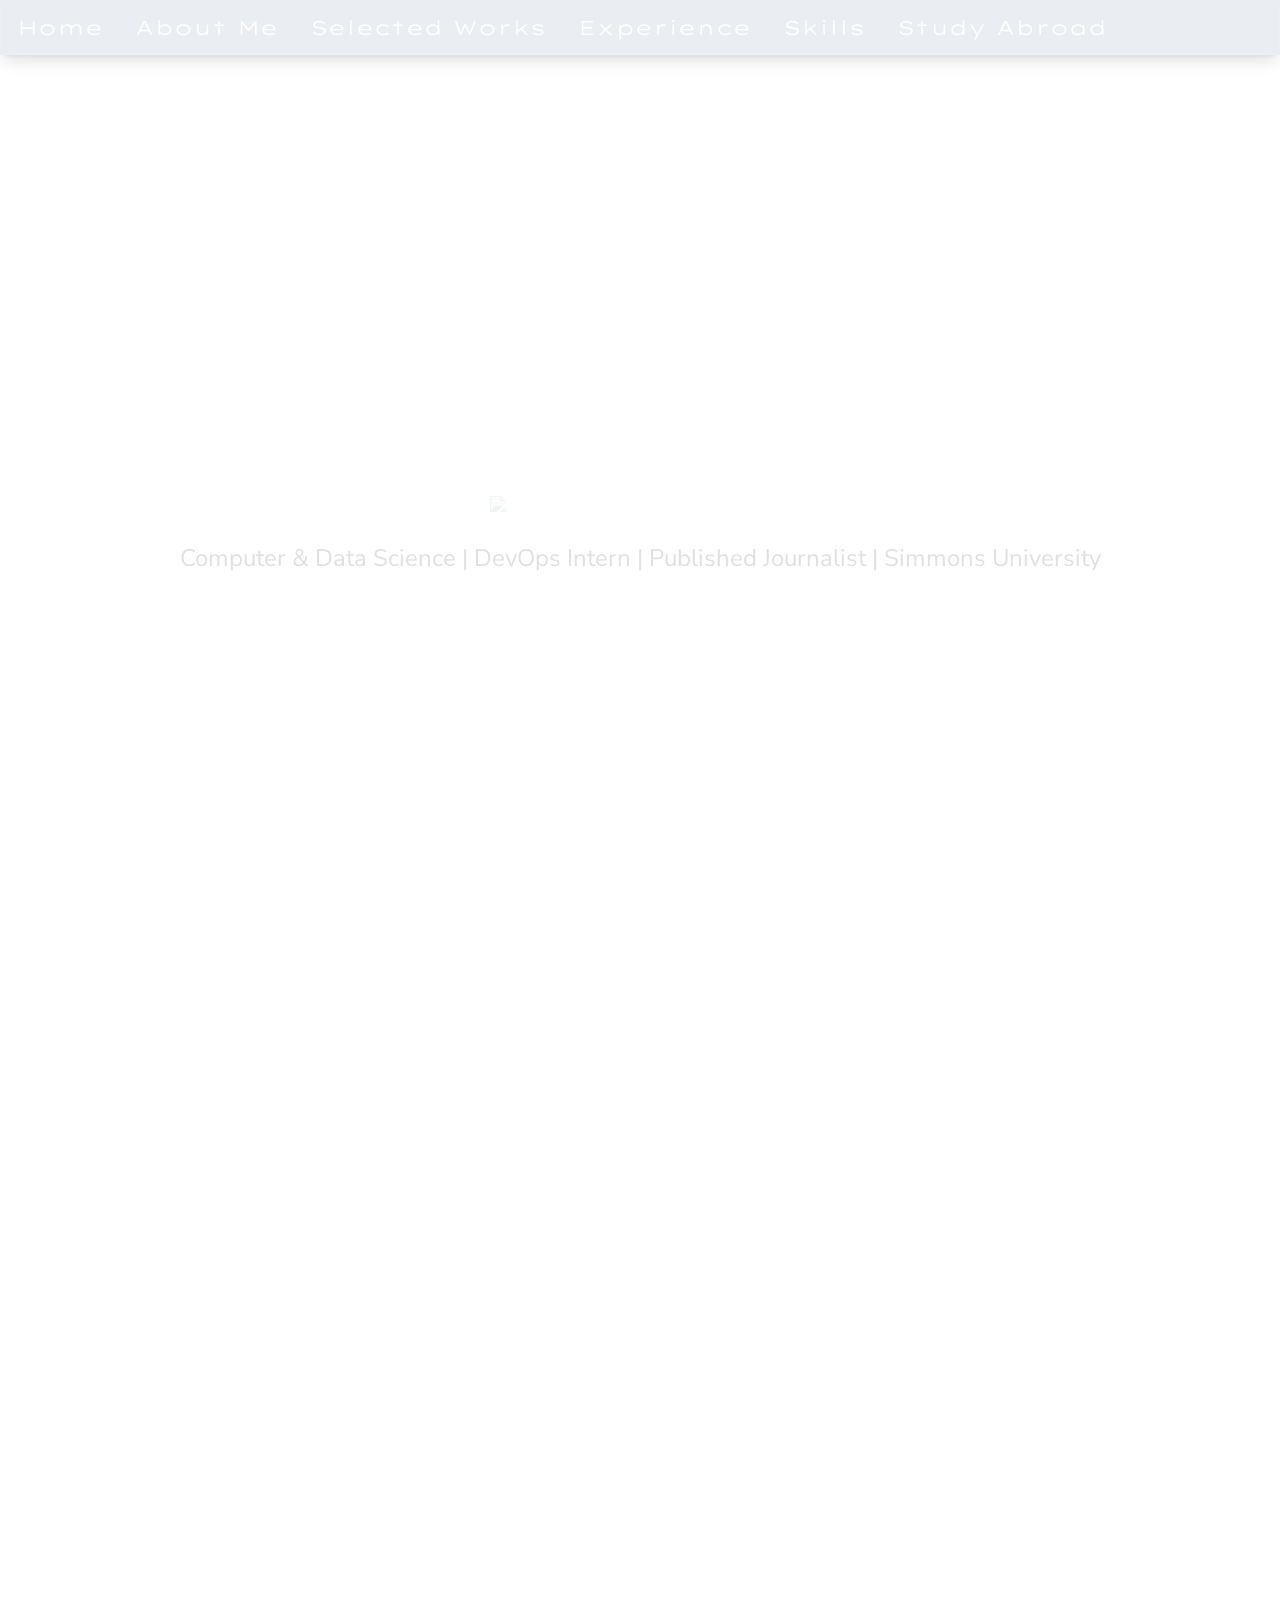
==== docs/index.html @ a27d9fe7 "Rename index.html to index.html" ====
<!DOCTYPE html>
<html>
    <head>
        <meta charset="UTF-8">
        <meta http-equiv="X-UA-Compatible" content="IE=edge" />
        <meta name="viewport" content="width=device-width, initial-scale=1.0">
        <title>Courtney Sweeney Portfolio</title>
        <link rel="icon" type="image/x-icon" href="logo3.png">
        <link rel="stylesheet" href="CSWebsite.css">
        <link rel="preconnect" href="https://fonts.googleapis.com">
        <link rel="preconnect" href="https://fonts.gstatic.com" crossorigin>
        <link href="https://fonts.googleapis.com/css2?family=Rammetto+One&display=swap" rel="stylesheet">
        
    </head>
    <body>

        <main>
        <ul class="navBar">
            <li><a href="#name">Home</a></li>
            <li><a href="#aboutme">About Me</a></li>
            <li><a href="#projects">Selected Works</a></li>
            <li><a href="#experience">Experience</a></li>
            <li><a href="#skills">Skills</a></li>
            <li><a href="#study-abroad">Study Abroad</a></li>
            
    
        </ul>

        <section id="name">
            <div class="hero-text">
                <img src="logo3.png" class="watermark" alt="Watermark">
                <h1>COURTNEY SWEENEY</h1>
                    <p class="subtitle">Computer & Data Science | DevOps Intern | Published Journalist | Simmons University</p>
            </div>
        </section>

        
        <section id="aboutme" class="reveal-on-scroll">
            <h1>About Me</h1>
            <div class="about-content">
            <div class="aboutMeText">
                <p class="reveal-on-scroll">Hello! My name is Courtney Sweeney, and I am a senior at Simmons University in the Honors Program studying Computer Science and Data Science. After initially applying to colleges as a Communications major, I took Foundations of Information Technology during my second semester of my freshman year and realized my passion for Computer Science. My coursework has given me the opportunity to explore a variety of different languages and fields, including introducing me to Data Science and its real world applications, which led me to my double major. 
                <br><br>Throughout my time in college, I have been able to create projects about topics that I am passionate about, most notably about women’s soccer. As a collegiate soccer player myself, I know that there is a lack of research and funding in women’s soccer and have done multiple projects that focus solely on the women’s game without having it as a last minute addition to a project on sports. 
                </p>
            </div>
            <img src="pictureme.png" alt="Picture of Me" class="profile-pic">
            </div>
        </section>
        
        

        <section id="work" class="portfolio-section">
        <h2 class="section-header reveal-on-scroll">Selected Works</h2>
        
        <div class="grid-container">

             <!-- Stranger Things -->

            <div class="card wide reveal-on-scroll">
                <img src="updown.png" alt="Soccer Data">
                <div class="card-content">
                    <span class="category">R • Machine Learning</span>
                    <h3>Stranger Things: An Analysis of Sentiment, Location, and Character Interaction</h3>
                    <p>An end-to-end ML pipeline project analyzing the interaction between character, location, and sentiment in the first two seasons of <i>Stranger Things</i>.</p>
                </div>
            </div>

            <!-- SPTRMGT -->

            <div class="card tall reveal-on-scroll">
                <img src="sptrsmgtm.jpg" alt="Sports Management Related Image">
                <div class="card-content">
                    <span class="category">Journalism • Showcase • Sports</span>
                    <h3>Simmons University Sports Management Program</h3>
                    <p>An article written for <i>The Simmons Voice</i> on the recently announced Women's Sports Management Program at Simmons. This article was featured in WBUR's "What we are reading" section alongside article from <i>The New York Times</i> and <i>The Boston Globe</i></p>
                </div>
            </div>

            <!-- FHOCK -->

            <div class="card reveal-on-scroll">
                <img src="fhock.png" alt="Soccer Data">
                <div class="card-content">
                    <span class="category">Journalism • Showcase • Sports</span>
                    <h3>Field Hockey Feature Article</h3>
                    <p>An article written for <i>The Simmons Voice</i> about two seniors who were career standouts for Simmons' field hockey team.</p>
                </div>
            </div>

            
            <!-- Guitar Hero -->

            <div class="card tall reveal-on-scroll">
                <img src="guitarneon2.avif" alt="Soccer Data">
                <div class="card-content">
                    <span class="category">C++ • Object-Oriented Programming • Threads</span>
                    <h3>Guitar Hero Game</h3>
                    <p>A guitar hero game coded entirely in C++ with the terminal as the interface, utilizing threads to run concurrent functions.</p>
                </div>
            </div>

            

            <!-- XC -->

            <div class="card reveal-on-scroll">
                <img src="trackarticle.png" alt="Soccer Data">
                <div class="card-content">
                    <span class="category">Journalism • Showcase • Sports</span>
                    <h3>Track Addition Article</h3>
                    <p>An article written for <i>The Simmons Voice</i> about the addition of indoor and outdoor varsity track teams for the 2024 season.</p>
                </div>
            </div>

            

            <!-- 1. SOCCER DATA (WIDE) -->
            <div class="card wide reveal-on-scroll">
                <img src="chelsea.jpg" alt="Soccer Data">
                <div class="card-content">
                    <span class="category">Data Science • Python • Sports</span>
                    <h3>Women's Soccer Analytics</h3>
                    <p>Analyzing funding disparities and performance metrics using XML & Python.</p>
                </div>
            </div>

            <!-- Markov Chains -->

            <div class="card reveal-on-scroll">
                <img src="soccerball.jpg" alt="Soccer Data">
                <div class="card-content">
                    <span class="category">Linear Algebra • Markov Chains • Sports</span>
                    <h3>The intersection of sports performance and linear algebra using markov chains</h3>
                    <p>A project that explores how linear algebra can be applied to predict performance in women's soccer.</p>
                </div>
            </div>

            <!-- C++ Github Tutorial -->

            <div class="card reveal-on-scroll">
                <img src="c++code.avif" alt="Soccer Data">
                <div class="card-content">
                    <span class="category">Tutorial • Language Structure</span>
                    <h3>C++ Github Tutorial </h3>
                    <p>A full tutorial of C++ syntax, etc...</p>
                </div>
            </div>

           
            
        
        </div>
        </section>

        <section id="experience" class="reveal-on-scroll">
            <h1>Experience</h1>
            <div class="timeline">
                 <div class="container right">
                    <div class = "content reveal-on-scroll">
                        <h2>Simmons University</h2>
                        <p>Learning Assistant for CS-330: Structure and Organization of Programming Languages | Boston, MA | September 2025 - December 2025</p>
                        <ul>
                            <li>Led technical debugging sessions focused on common pitfalls in functional programming, including immutability, recursion, and higher-order functions in Scala</li>
                            <li>Code-reviewed student projects to ensure strict adherence to paradigm-specific best practices, differentiating between imperative control flow and object-oriented framework</li>
                        </ul>
                    </div>
                </div>
                <div class="container right">
                    <div class = "content reveal-on-scroll">
                        <h2>Revvity</h2>
                        <p>DevOps Intern | Waltham, MA (Remote) | May 2025 - August 2025</p>
                        <ul>
                            <li>Engineered a <b>full-stack cloud management</b> portal using <b>Angular</b> and <b>Python Lambdas</b>, enabling users to programmatically provision S3 buckets and manage secure file uploads/deletions without direct console access</li>
                            <li>Built an automated GenAI data pipeline for Amazon Bedrock, implementing Lambda triggers that automatically sync Knowledge Bases whenever new documents are uploaded to the connected S3 data sources</li>
                            <li>Developed secure API integrations to handle sensitive infrastructure requests, creating a streamlined workflow for provisioning vector stores and linking them to internal knowledge repositories</li>
                        </ul>
                    </div>
                </div>
                <div class="container right">
                    <div class = "content reveal-on-scroll">
                        <h2>Simmons University</h2>
                        <p>Learning Assistant for CS-112: Introduction to Programming Languages | Boston, MA | September 2024 - December 2024</p>
                        <ul>
                            <li>Trained students in technical troubleshooting using VS Code, teaching them to isolate logic errors using breakpoints, call stack analysis, and strategic print debugging.</li>
                            <li>Coached students on iterative development, guiding them to decompose complex problems into small, testable modules ("chunking") to ensure code stability and maintainability.</li>
                        </ul>
                    </div>
                </div>
                <div class="container right">
                    <div class = "content reveal-on-scroll">
                        <h2>City of Marlborough</h2>
                        <p>Information Technology Intern | Marlborough, MA | June 2024 - August 2024</p>
                        <ul>
                            <li>Maintained engineering laboratory hardware, configuring and updating HP laptops</li>
                            <li>Performed hardware repairs on a fleet of 1,000+ Chromebooks, diagnosing physical defects and executing screen and keyboard replacements.</li>
                        </ul>
                    </div>
                </div>
            </div>
        </section>

        
        <section id="skills" class="reveal-on-scroll">
            <h1>Skills</h1>
        </section>

        <section id="study-abroad" class="reveal-on-scroll">
            <h1>Study Abroad</h1>
            <div class="study-abroad-container">
            <p>In the spring of 2025, I studied abroad in Dublin, Ireland at the University College Dublin. While in Ireland, I was completely immersed in Irish culture. I attended events for St. Brigid's Festival in Ireland, took a class on Ireland's British Centuries, and traveled to small towns like Bray and Sligo.</p><br>
            <p>I also had the opportunity to travel around Europe and visit a variety of different countries, including Italy (Rome), England (London), Northern Ireland (Belfast), France (Paris), Germany (Berlin), Denmark (Copenhagen), the Netherlands (Amsterdam), and North Macedonia (Skopje and Tetovo).</p>
            </div>
        </section>


       

       

        </main>

    <script src="CSwebsite.js"></script>

    </body>
</html>
---- docs/CSWebsite.css ----
@import url('https://fonts.googleapis.com/css2?family=Inter:wght@400;700&family=Lora:ital,wght@0,400;1,400&display=swap');
@import url('https://fonts.googleapis.com/css2?family=Inter:wght@400;700&family=Lexend+Zetta:wght@100..900&family=Lora:ital,wght@0,400;1,400&family=Nunito+Sans:wdth,wght@75..125,200..1000&display=swap');
* {
            margin: 0;
            padding: 0;
            box-sizing: border-box;
        }



.aboutMeText {
    padding: 20px;
    border-radius: 4px;
    box-shadow: 0 10px 15px -3px rgb(0 0 0 / 0.1), 0 4px 6px -4px rgb(0 0 0 / 0.1);
    text-align: left;
    background-color: #212921;
    border: 1px solid rgba(255,255,255,0.05);
    margin-right: 20px;
    margin-left: 150px;
    margin-top: 10px;
}

.about-content {
            display: flex;
            flex-direction: row;
}
.profile-pic {
            flex-shrink: 0; /* Prevents image from squishing */
            width: auto;
            height: 400px; /* Portrait ratio */
            object-fit: cover;
            align-self: center;
            border-radius: 4px; /* Slight rounded corners */
            border: 1px solid rgba(255,255,255,0.05);
            margin-right:150px;
        }


.aboutMeText p {
    font-size: 23px;
}

.mapOfEurope {
    height: 75vh;

}

#name {
    width: 100%;
    height: 100vh; /* Forces the section to take up the full screen height */
    display: flex; /* Enables flexible layout */
    justify-content: center; /* Centers horizontally (left/right) */
    align-items: center; /* Centers vertically (up/down) */
    color: white;
    text-align: center; /* Ensures the text lines are centered relative to each other */
}

/* Now let's style the text inside */

.hero-text {
    position: relative; /* Creates a "boundary" for the absolute image */
    z-index: 2; /* Ensures the text stays on top */
}

.watermark {
    position: absolute; /* Takes the image out of the normal flow */
    top: 50%;
    left: 50%;
    transform: translate(-50%, -50%); /* Perfectly centers it */
    opacity: 0.1; /* 0.3 = 30% visible. Adjust this number (0 to 1) */
    z-index: -1; /* Pushes it BEHIND the text */
    width: 300px; /* Adjust size as needed */
    height: auto;
    animation-name: rollIn; /* The name you gave the keyframes */
    animation-duration: 5s; /* How long the roll takes */
}

.hero-text h1 {
    font-family: 'Lexend Zetta', sans-serif;
    font-stretch: 200%;
    font-size: 85px; /* Big and bold */
    font-weight: 350;
    margin: 0; /* Removes default spacing */
    animation-delay: 4s;
    animation-name: fadeIn;
    animation-timing-function: steps(15, end);
    animation-duration: 1s; 
    animation-fill-mode: both;
    overflow:hidden;
    white-space: nowrap;
}

.hero-text .subtitle {
    font-family: 'Nunito Sans', sans-serif;
    font-stretch: 100%; /* 75% triggers the "Condensed" look */
    font-weight: 400; /* Adjust boldness as needed */
    font-size: 1.5rem;
    font-weight: 400;
    margin-top: 0px;
    color: #e0e0e0; /* A slightly softer white for the subheader */
    animation-delay: 5s;
    animation-name: fadeIn;
    animation-duration: 2s; 
    animation-fill-mode: backwards;
}

html {
    scroll-behavior: smooth;
    background: url("bggrad.png");
}

.navBar {
  list-style-type: none;
  box-shadow: 0 10px 15px -3px rgb(0 0 0 / 0.1), 0 4px 6px -4px rgb(0 0 0 / 0.1);
  background-color: rgba(196, 206, 218, 0.35);
  backdrop-filter: blur(20px);
  -webkit-backdrop-filter: blur(8px);
  border: 1px solid rgba(255, 255, 255, 0.1);
  position: sticky;
  top: 0;
  margin: 0;
  padding: 0;
  overflow: hidden;
  z-index: 1000;
  animation-delay: 6s;
  animation-name: fadeDown;
  animation-duration: 2s; 
  animation-fill-mode: backwards;
}

.navBar li {
    float: left;
    color: white;
    font-family:'Lexend Zetta', sans-serif;
    font-size: 20px;
    font-weight: 300;
    animation-delay: 6s;
    animation-name: fadeDown;
    animation-duration: 2s; 
    animation-fill-mode: backwards;
}

h1 {
    color:white;
    font-family:'Lexend Zetta', sans-serif;
    font-size: 60px;
    font-weight: 300;
}

h2 {
    color:white;
    font-family:'Lexend Exa', sans-serif;
    font-size: 30px;

}

h3 {
    color:white;
    font-family:'Lexend Exa', sans-serif;
    font-size: 20px;

}


li a { 
    display: block;
    color: white;
    text-align: center;
    padding: 14px 16px;
    text-decoration: none;
}

li a:hover {
    color:black;
}


p {
    font-family: 'Nunito Sans', sans-serif;
    font-stretch: 100%; /* 75% triggers the "Condensed" look */
    font-weight: 400; /* Adjust boldness as needed */
    font-size: 1.5rem;
    font-weight: 400;
    margin-top: 0px;
    color: #e0e0e0;
}

.column {
    float: left;
    width: 50%;
}

/* Default style for ALL countries */


/* This styles the container for your map */
.europe {
    /* Visual styles (these are fine) */
    border-radius: 0.5rem;
    padding: 20px;
    box-shadow: 0 10px 15px -3px rgb(0 0 0 / 0.1), 0 4px 6px -4px rgb(0 0 0 / 0.1);
    background-color: rgba(196, 206, 218, 0.35);
    backdrop-filter: blur(20px);
    -webkit-backdrop-filter: blur(8px);
    border: 1px solid rgba(255, 255, 255, 0.1);

    /* --- FIXES FOR LAYOUT --- */
    /* Use max-width and margin:auto for responsive centering */
    max-width: 1000px; /* Adjust this value as needed */
    margin: 10px auto 0; /* 10px top, auto left/right, 0 bottom */
}

/* This styles the SVG map itself */
svg {
    /* --- FIX FOR SIZING --- */
    /* Set width to 100% to fit inside the .europe container */
    width: 100%;
    height: auto;
    display: block; /* Good for consistent spacing */
}

.map-column {
    flex: 2;
}

.info-column {
    flex: 1;
}

.layout-container {
    display: flex;
    flex-direction: row;
    align-items: flex-start;
    gap: 20px;
    padding: 20px;
}

.projects-container {
    display: flex;
    flex-direction: row;
    justify-content: center;
}

.guitar-column {
    padding: 20px;
    text-align: left;
    box-shadow: 0 10px 15px -3px rgb(0 0 0 / 0.1), 0 4px 6px -4px rgb(0 0 0 / 0.1);
    background-color: #212921;
    border: 5px solid rgba(255, 255, 255, 0.973);
    margin-right: 25px;
    margin-left: 150px;
    margin-top: 10px;
}

.guitar-column ul {
    margin-left: 30px;
    font-family: 'Nunito Sans', sans-serif;
    font-stretch: 100%; /* 75% triggers the "Condensed" look */
    font-weight: 400; /* Adjust boldness as needed */
    font-size: 1.5rem;
    font-weight: 400;
    color:white; 
}

.guitar-column h2 {
    text-align: left;
    margin-bottom: 5px;
    font-family: 'Lexend Zetta', sans-serif;
    font-stretch: 200%;
    font-size: 30px; /* Big and bold */
    font-weight: 350;
}

.guitar-column h3 {
    text-align: left;
    margin-bottom: 5px;
    font-family: 'Lexend Zetta', sans-serif;
    font-stretch: 200%;
    font-size: 20px; /* Big and bold */
    font-weight: 350;
}

.guitar-column p {
    font-size: 20px;
    font-weight: bold;
    margin-bottom: 5px;
    font-family: 'Lexend Zetta', sans-serif;
    font-stretch: 200%;
    font-size: 20px; /* Big and bold */
    font-weight: 350;
}

.soccer-column {
    padding: 20px;
    text-align: left;
    box-shadow: 0 10px 15px -3px rgb(0 0 0 / 0.1), 0 4px 6px -4px rgb(0 0 0 / 0.1);
    background-color: #212921;
    border: 5px solid rgba(255, 255, 255, 0.973);
    margin-right: 150px;
    margin-left: 25px;
    margin-top: 10px;
}

.soccer-column p {
    font-size: 20px;
    font-weight: bold;
    margin-bottom: 5px;
    font-family: 'Lexend Zetta', sans-serif;
    font-stretch: 200%;
    font-size: 20px; /* Big and bold */
    font-weight: 350;
}

.soccer-column h2 {
    text-align: left;
    margin-bottom: 5px;
    font-family: 'Lexend Zetta', sans-serif;
    font-stretch: 200%;
    font-size: 30px; /* Big and bold */
    font-weight: 350;
}

.soccer-column h3 {
    text-align: left;
    margin-bottom: 5px;
    font-family: 'Lexend Zetta', sans-serif;
    font-stretch: 200%;
    font-size: 20px; /* Big and bold */
    font-weight: 350;
}

.soccer-column ul {
    font-family: 'Nunito Sans', sans-serif;
    font-stretch: 100%; /* 75% triggers the "Condensed" look */
    font-weight: 400; /* Adjust boldness as needed */
    font-size: 1.5rem;
    color: white;
    margin-bottom: 5px;
    margin-left: 30px;
    
}


.language-tag {
    font-family: 'Nunito Sans', sans-serif;
    font-stretch: 75%; /* 75% triggers the "Condensed" look */
    font-weight: 400; /* Adjust boldness as needed */
    display: inline-block; /* Allows for padding and background */
    background-color: rgba(125, 133, 143, 0.2);
    backdrop-filter: blur(50px);
    -webkit-backdrop-filter: blur(8px); 
    color: white;
    padding: 4px 10px;
    border-radius: 4px;
    font-size: 20px;
    font-weight: bold; 
    margin-right: 7px; 
    margin-top: 15px;
    margin-left: 5px;
}

.guitar {
    width: 25%;
    height: auto;
}

.soccerBall {
    width: 20%;
    height: auto;
    margin-top: 10px;
    margin-bottom: 10px;
}

.m19 {
    position: relative;
    font-weight: 400;
    font-size: 4em;
    font-family: 'Nunito Sans', sans-serif;
    font-stretch: 75%; /* 75% triggers the "Condensed" look */
    font-weight: 400; /* Adjust boldness as needed */
    font-style: normal;
}

.m19 .text-wrapper {
    position: relative;
    display: inline-block;
    padding-top: 0.2em;
    padding-right: 0.05em;
    padding-bottom: 0.1em;
    overflow: hidden;
}

.m19 .letter {
    transform-origin: 50% 100%;
    display: inline-block;
    line-height: 1em;
}
/* Main timeline container */
.timeline {
    position: relative;
    max-width: 100%; /* Allow it to be wider */
    margin: 0; /* Give it some space on the sides */
}

/* The vertical timeline bar */
.timeline::after {
    content: '';
    position: absolute;
    width: 3px;
    background-color: white;
    top: 0;
    bottom: 0;
    left: 30px; /* Position the line on the left */
    margin-left: 145px;
}

/* Container holding the content */
.container {
    padding: 10px 0; /* Adjusted padding */
    padding-left: 80px; /* Space it away from the line */
    position: relative;
    background-color: inherit;
    width: 100%; /* Make it take the full width */
}

/* The circle on the timeline */
.container::after {
    content: '';
    position: absolute;
    width: 25px;
    height: 25px;
    /* Position it over the timeline bar */
    left: 160px; 
    box-shadow: 0 10px 15px -3px rgb(0 0 0 / 0.1), 0 4px 6px -4px rgb(0 0 0 / 0.1);
    background-color: rgba(196, 206, 218, 0.35);
    backdrop-filter: blur(20px);
    -webkit-backdrop-filter: blur(8px); 
    border: 4px solid #ffffff;
    top: 15px;
    border-radius: 50%;
    z-index: 1;
}

/* The arrow pointing to the timeline bar */
.container::before {
    content: " ";
    height: 0;
    position: absolute;
    top: 22px;
    width: 0;
    z-index: 1;
    left: 220px; /* Position it between the box and the line */
    border: medium solid white;
    border-width: 10px 10px 10px 0;
    border-color: transparent white transparent transparent;
}


/* The actual content box */
.content { /* Corrected the typo from .cnotent */
    padding: 20px 30px;
    margin-left: 150px;
    margin-right: 150px;
    height: auto;
    overflow: visible;
    position: relative;
    text-align: left;
    box-shadow: 0 10px 15px -3px rgb(0 0 0 / 0.1), 0 4px 6px -4px rgb(0 0 0 / 0.1);
    background-color: #212921;
    border: 1px solid rgba(255,255,255,0.05);
    border-radius: 4px;
}

.content ul {
    list-style-position: inside;
    padding-left: 20px; 
}

.content li {
    display: list-item;
    margin-top: 5px;
    color: white;
    font-family: 'Nunito Sans', sans-serif;
    font-stretch: 100%; /* 75% triggers the "Condensed" look */
    font-weight: 400; /* Adjust boldness as needed */
    font-size: 20px;
}

.content h2 {
    text-align: left;
    font-family: 'Nunito Sans', sans-serif;
    font-stretch: 150%; /* 75% triggers the "Condensed" look */
    font-weight: 500; /* Adjust boldness as needed */
}

.content p {
    font-size: 20px;
    font-style: italic;
}

.left-justify-text {
    text-align: left;
}


#aboutme h1 {
   margin-left: 150px;
}

#experience h1 {
   margin-top: 100px;
   margin-left: 150px;
   margin-bottom: 15px;
}

#projects h1 {
    margin-top: 100px;
    margin-bottom:25px;
    margin-left: 150px;
}

#skills h1 {
    margin-top: 100px;
    margin-bottom:25px;
    margin-left: 150px;
}

#published h1{
    margin-top: 100px;
    margin-bottom:25px;
    margin-left: 150px;
}

.sprts-mgmt {
    padding: 20px;
    text-align: left;
    box-shadow: 0 10px 15px -3px rgb(0 0 0 / 0.1), 0 4px 6px -4px rgb(0 0 0 / 0.1);
    background-color: #212921;
    border: 5px solid rgba(255, 255, 255, 0.973);
    margin-right: 150px;
    margin-left: 150px;
    margin-top: 10px;
}


.published-container {
    display: flex;
    flex-direction: row;
    justify-content: center;
}

#study-abroad h1 {
    margin-top: 100px;
    margin-bottom:25px;
    margin-left: 150px;
}

.study-abroad-container {
    padding: 20px;
    text-align: left;
    box-shadow: 0 10px 15px -3px rgb(0 0 0 / 0.1), 0 4px 6px -4px rgb(0 0 0 / 0.1);
    background-color: #212921;
    border: 1px solid rgba(255,255,255,0.05);
    margin-right: 150px;
    margin-left: 150px;
    margin-top: 10px;
    margin-bottom: 150px;
    border-radius: 4px;
}

@keyframes rollIn {
  0% {
    opacity: 1;
    transform: translate(-100vw, -50%) rotate(-360deg) scale(1.5);; 
  }
  50% {
    opacity: 1;
    transform: translate(-50%, -50%) rotate(0deg) scale(1.5); 
    size: 150%;
  }
  100% {
    opacity: 0.1;
    transform: translate(-50%, -50%) rotate(0deg) scale(1); 
  }
}

@keyframes fadeUp {
    0% {
        opacity: 0;
        transform: translateY(50px);
    }
    100% {
        opacity: 1;
        transform: translateY(0px);
    }
}

@keyframes fadeDown {
    0% {
        opacity: 0;
        transform: translateY(-100px);
    }
    100% {
        opacity: 1;
        transform: translateY(0px);
    }
}

@keyframes typing {
    from {width: 0%}
    to {width: 100%}
}

/* The cursor line */
#typing-text::after {
  content: "|";
  opacity: 0;            /* 1. Hide it initially */
  animation: blink 1s infinite;
  animation-delay: 4s;   /* 2. Wait 4s before blinking starts */
}

/* The blink animation */
@keyframes blink {
  0%, 100% { opacity: 1; }
  50% { opacity: 0; }
}

@keyframes fadeIn {
    0% {
        opacity: 0;
    }
    100% {
        opacity: 1;
    }

}

 .reveal-on-scroll {
            opacity: 0;
            transform: translateY(30px);
            transition: all 0.8s cubic-bezier(0.16, 1, 0.3, 1);
        }

.reveal-on-scroll.is-visible {
            opacity: 1;
            transform: translateY(0);
}


 .portfolio-section {
            padding: 50px 10% 150px 10%;
        }
        
        .section-header {
            font-family: 'Lexend Zetta', sans-serif;
            font-size: 3rem;
            margin-bottom: 50px;
            color: white;
            border-bottom: 1px solid rgba(255,255,255,0.1);
            padding-bottom: 20px;
        }

        .grid-container {
            display: grid;
            /* FORCE 3 Columns on desktop to ensure Bento shape */
            grid-template-columns: repeat(3, 1fr);
            grid-auto-rows: 350px; /* Fixed height for rows */
            gap: 20px;
            grid-auto-flow: dense; /* Magically fills gaps */
        }

        /* --- BENTO SIZING CLASSES --- */
        .wide { grid-column: span 2; }
        .tall { grid-row: span 2; }
        .big  { grid-column: span 2; grid-row: span 2; }

        /* Mobile Reset: 1 column for everything */
        @media (max-width: 900px) {
            .grid-container {
                grid-template-columns: 1fr;
                grid-auto-rows: auto; /* Let content dictate height */
            }
            .wide, .tall, .big {
                grid-column: span 1;
                grid-row: span 1;
            }
        }

        /* --- 7. CARD DESIGN --- */
        .card {
            position: relative;
            background-color: var(--card-bg);
            border-radius: 4px;
            overflow: hidden;
            cursor: pointer;
            text-decoration: none;
            color: white;
            border: 1px solid rgba(255,255,255,0.05);
            /* Ensure the card itself transitions smoothly */
            transition: transform 0.3s ease, box-shadow 0.3s ease;
        }
        
        .card:hover {
            z-index: 10; /* Pop on top */
            box-shadow: 0 10px 30px rgba(0,0,0,0.5);
        }

        /* Image styling */
        .card img {
            width: 100%;
            height: 100%;
            object-fit: cover;
            opacity: 0.7;
            transition: transform 0.6s ease, opacity 0.6s ease;
        }

        /* Content Overlay */
        .card-content {
            position: absolute;
            bottom: 0;
            left: 0;
            width: 100%;
            padding: 30px;
            box-sizing: border-box;
            background: linear-gradient(to top, rgba(0,0,0,0.95), transparent);
            transform: translateY(10px);
            transition: transform 0.4s ease;
        }

        .category {
            font-size: 0.7rem;
            text-transform: uppercase;
            font-family: 'Lexend Zetta', sans-serif;
            letter-spacing: 2px;
            color: var(--accent-color);
            margin-bottom: 10px;
            display: inline-block;
            background: rgba(0,0,0,0.6);
            padding: 4px 8px;
            border-radius: 4px;
            backdrop-filter: blur(4px);
        }

        .card h3 {
            font-family: 'Lexend Zetta', sans-serif;
            font-size: 1.4rem;
            margin-bottom: 5px;
            line-height: 1.2;
            transform: translateX(0);
            transition: transform 0.4s ease;
        }
        
        .card p {
            font-size: 0.9rem;
            color: #bbb;
            margin-top: 8px;
            line-height: 1.4;
            opacity: 0.8;
        }

        /* Hover Effects */
        .card:hover img {
            transform: scale(1.05);
            opacity: 0.4;
        }

        .card:hover .card-content {
            transform: translateY(0);
        }

        .card:hover h3 {
            transform: translateX(10px);
        }
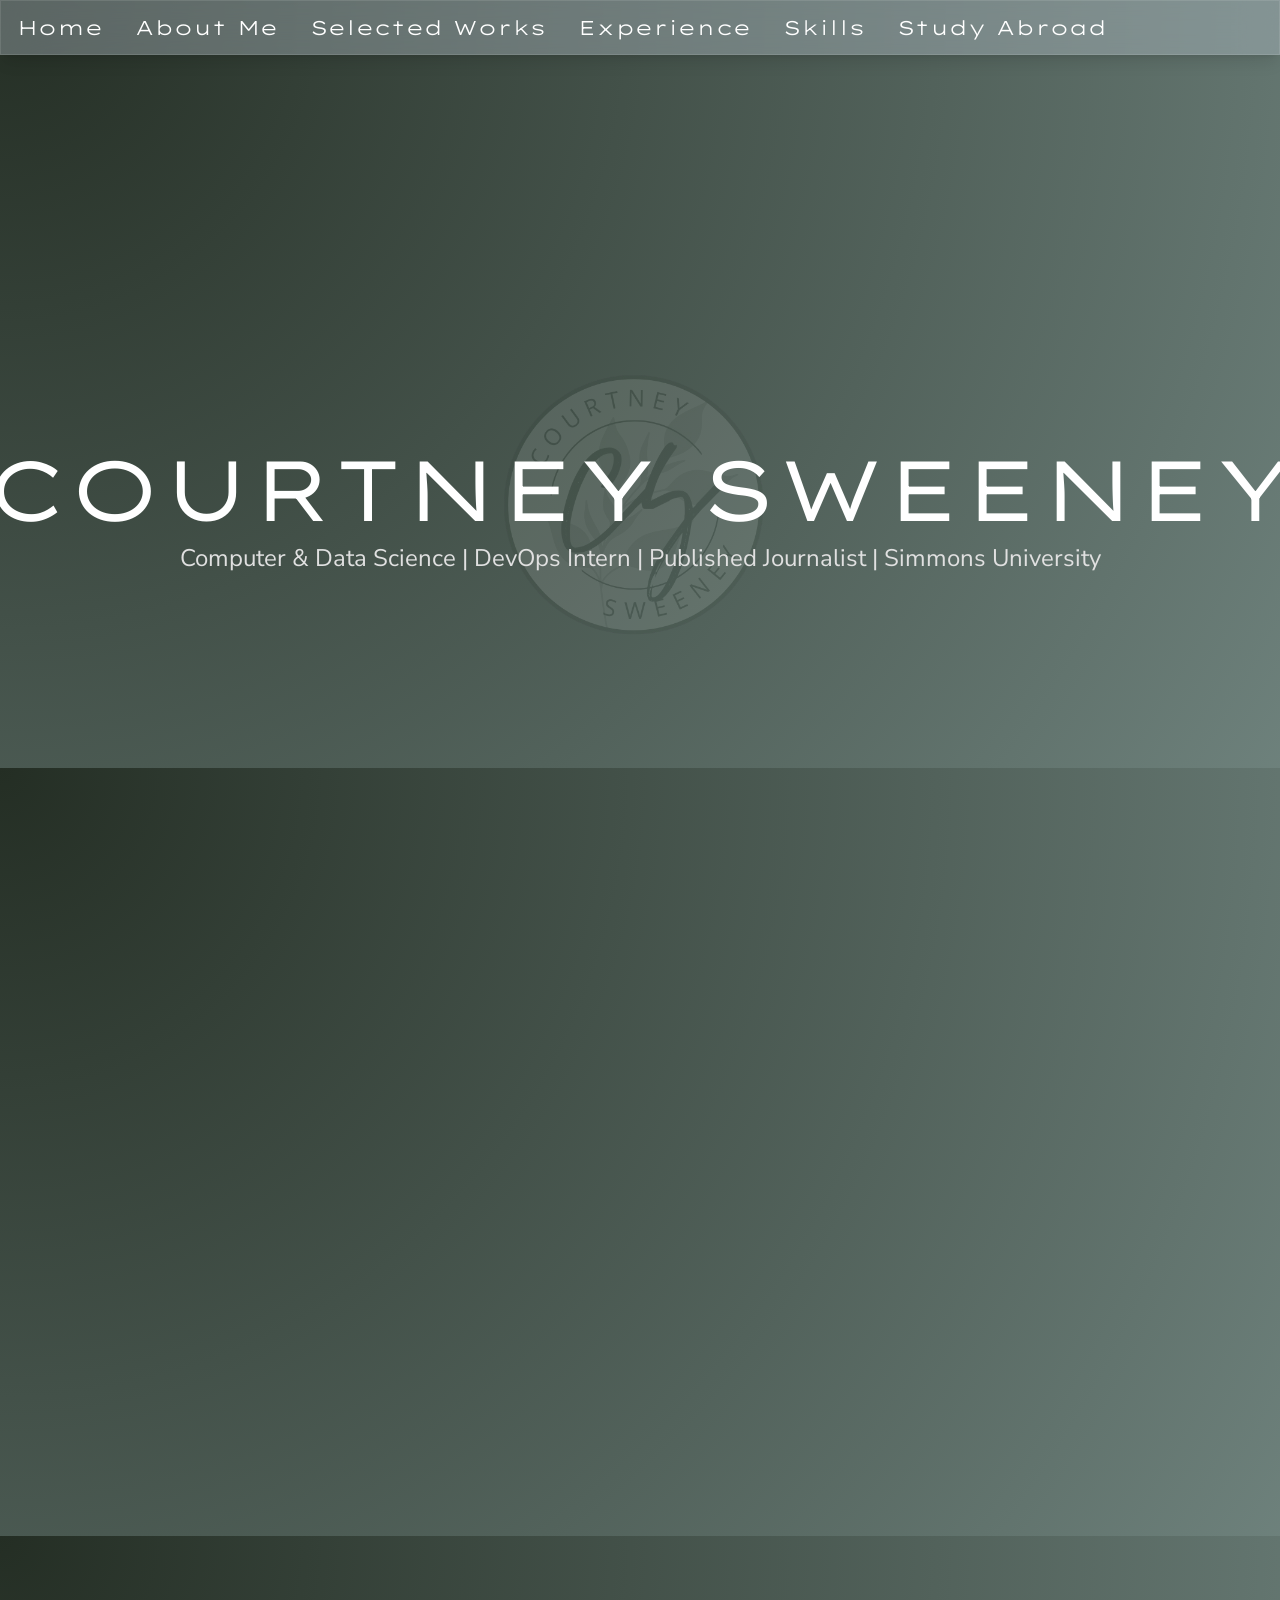
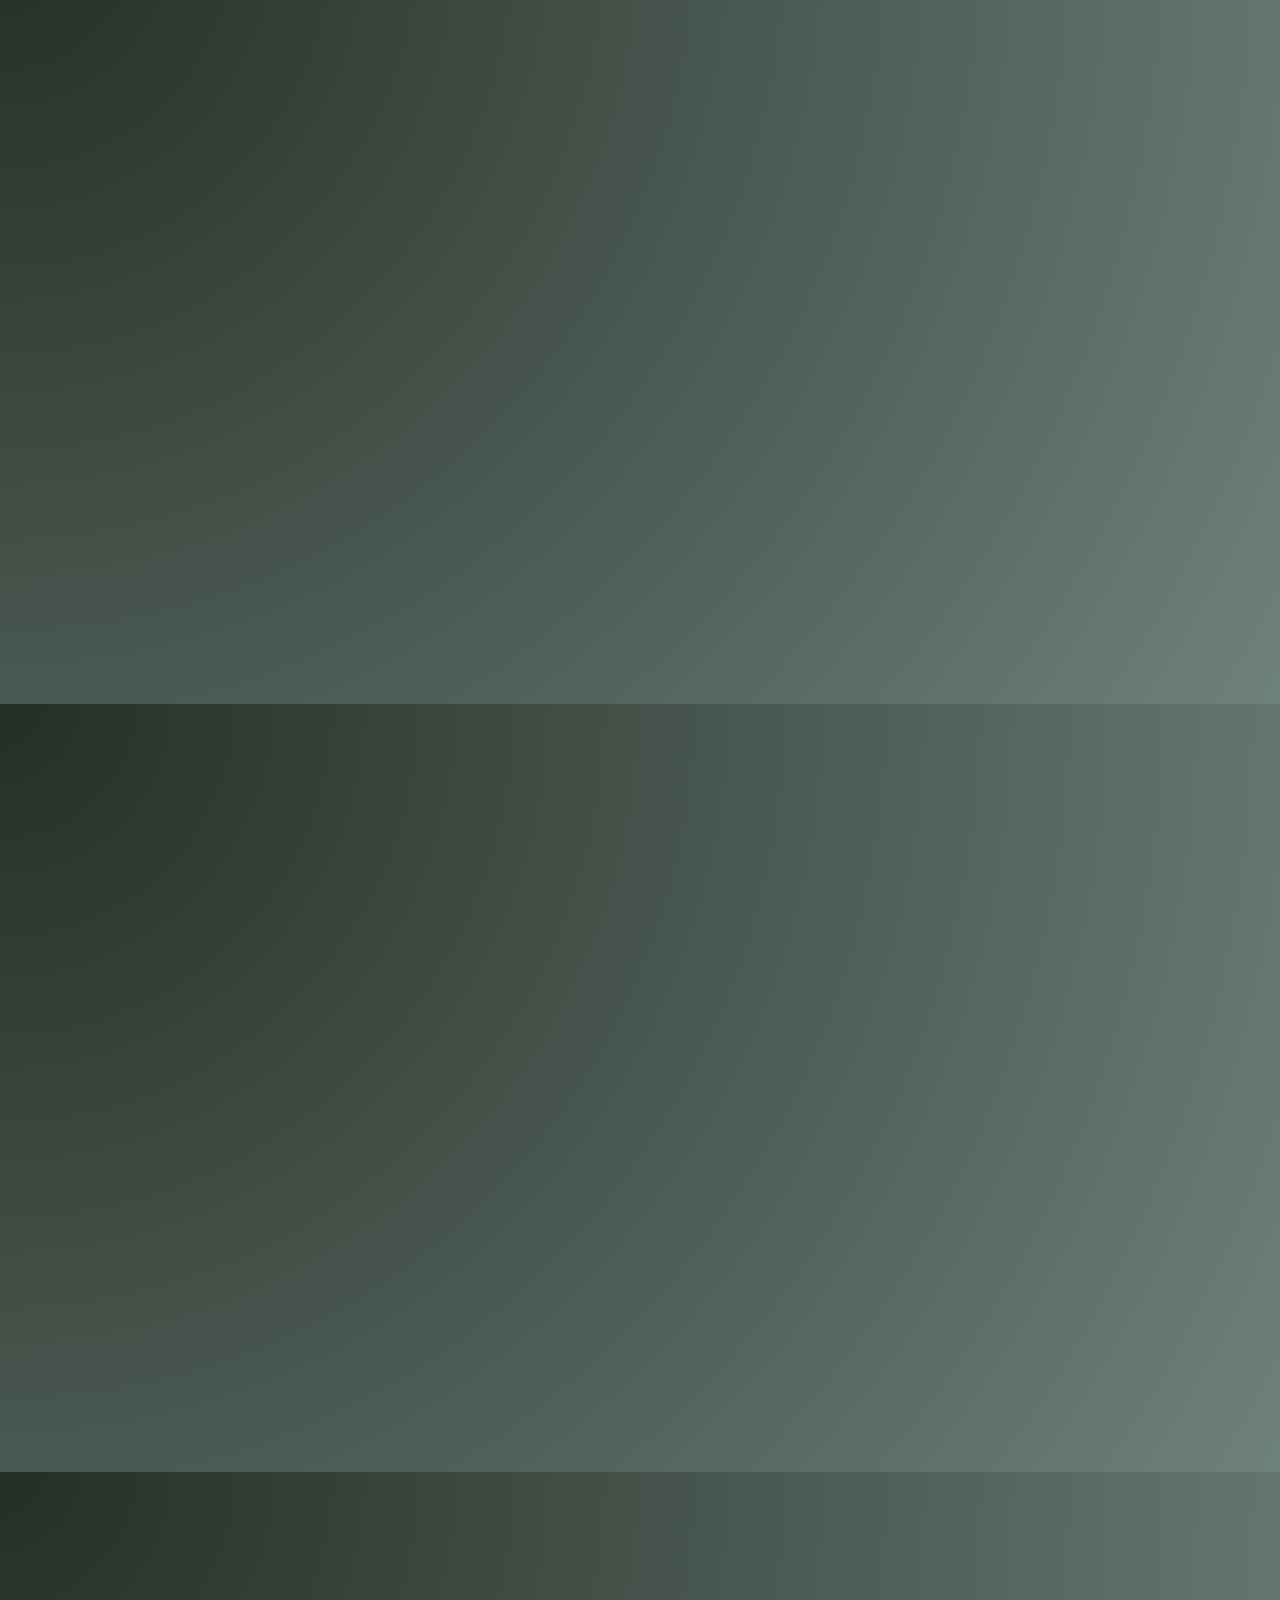
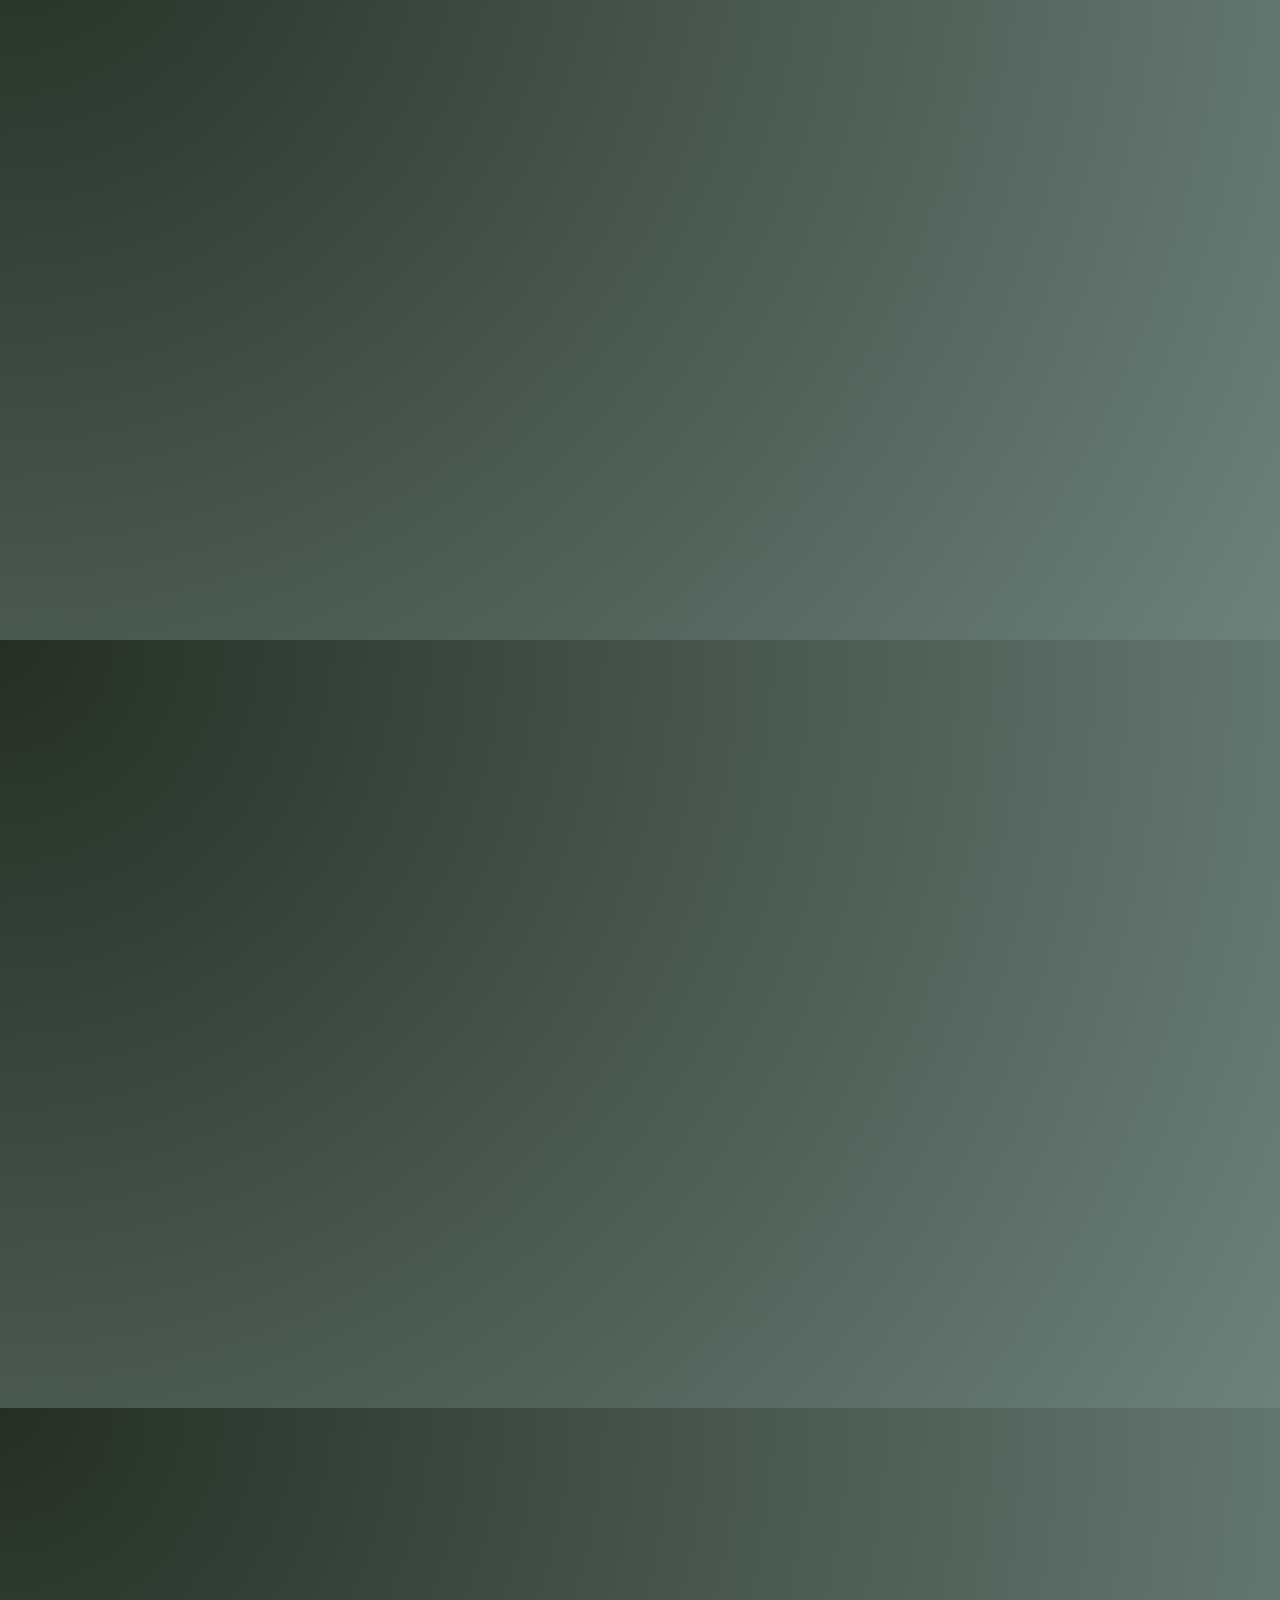
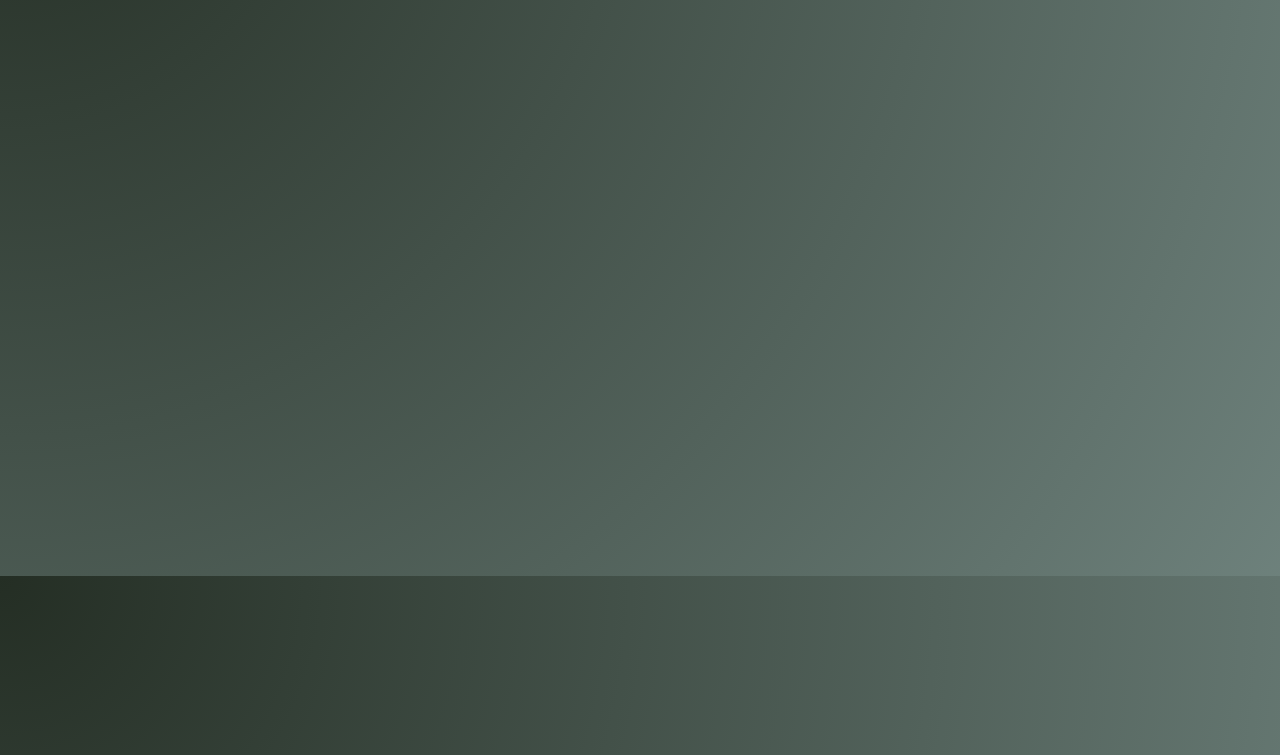
==== commit ca168d55: "Update index.html" ====
--- a/docs/index.html
+++ b/docs/index.html
@@ -6,7 +6,7 @@
         <meta http-equiv="X-UA-Compatible" content="IE=edge" />
         <meta name="viewport" content="width=device-width, initial-scale=1.0">
         <title>Courtney Sweeney Portfolio</title>
-        <link rel="icon" type="image/x-icon" href="logo3.png">
+        <link rel="icon" type="image/x-icon" href="assets/images/logo3.png">
         <link rel="stylesheet" href="CSWebsite.css">
         <link rel="preconnect" href="https://fonts.googleapis.com">
         <link rel="preconnect" href="https://fonts.gstatic.com" crossorigin>
@@ -29,7 +29,7 @@
 
         <section id="name">
             <div class="hero-text">
-                <img src="logo3.png" class="watermark" alt="Watermark">
+                <img src="assets/images/logo3.png" class="watermark" alt="Watermark">
                 <h1>COURTNEY SWEENEY</h1>
                     <p class="subtitle">Computer & Data Science | DevOps Intern | Published Journalist | Simmons University</p>
             </div>
--- a/docs/CSWebsite.css
+++ b/docs/CSWebsite.css
@@ -106,7 +106,7 @@
 
 html {
     scroll-behavior: smooth;
-    background: url("bggrad.png");
+    background: url("assets/images/background.png");
 }
 
 .navBar {
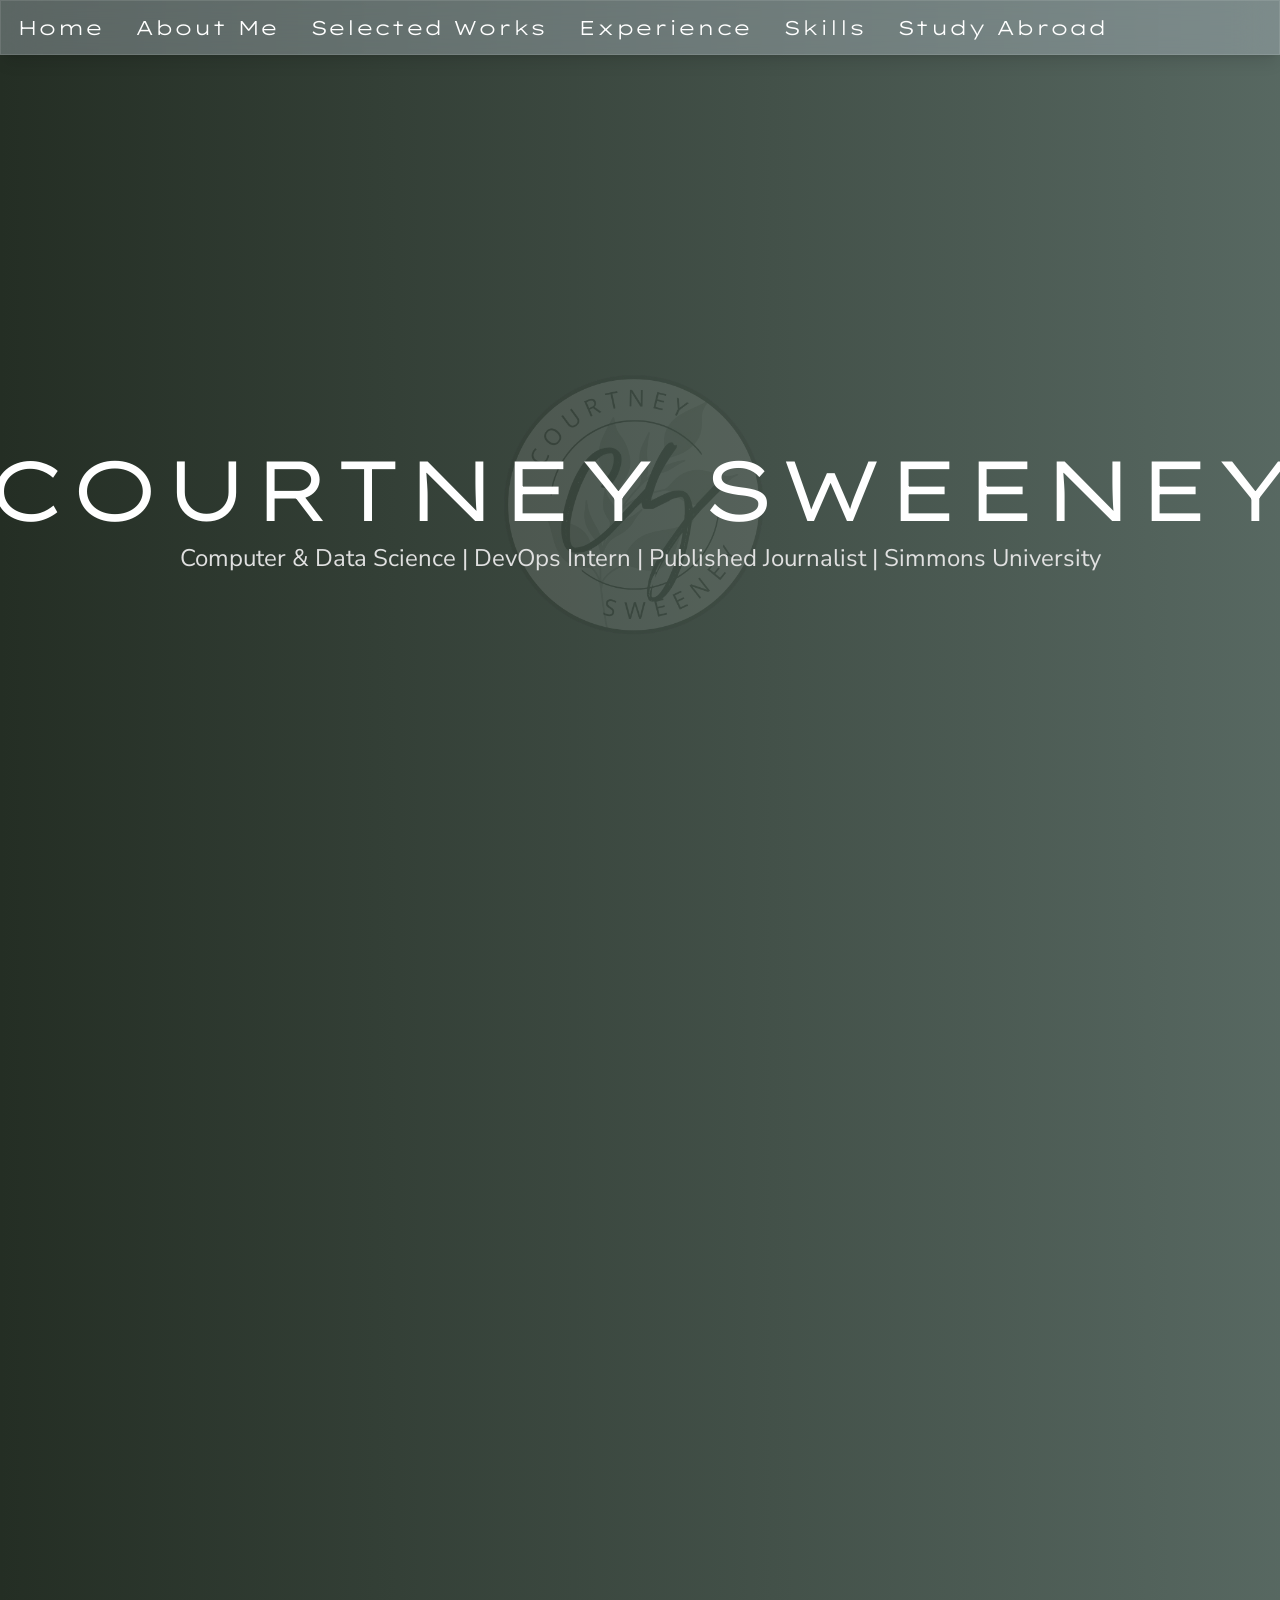
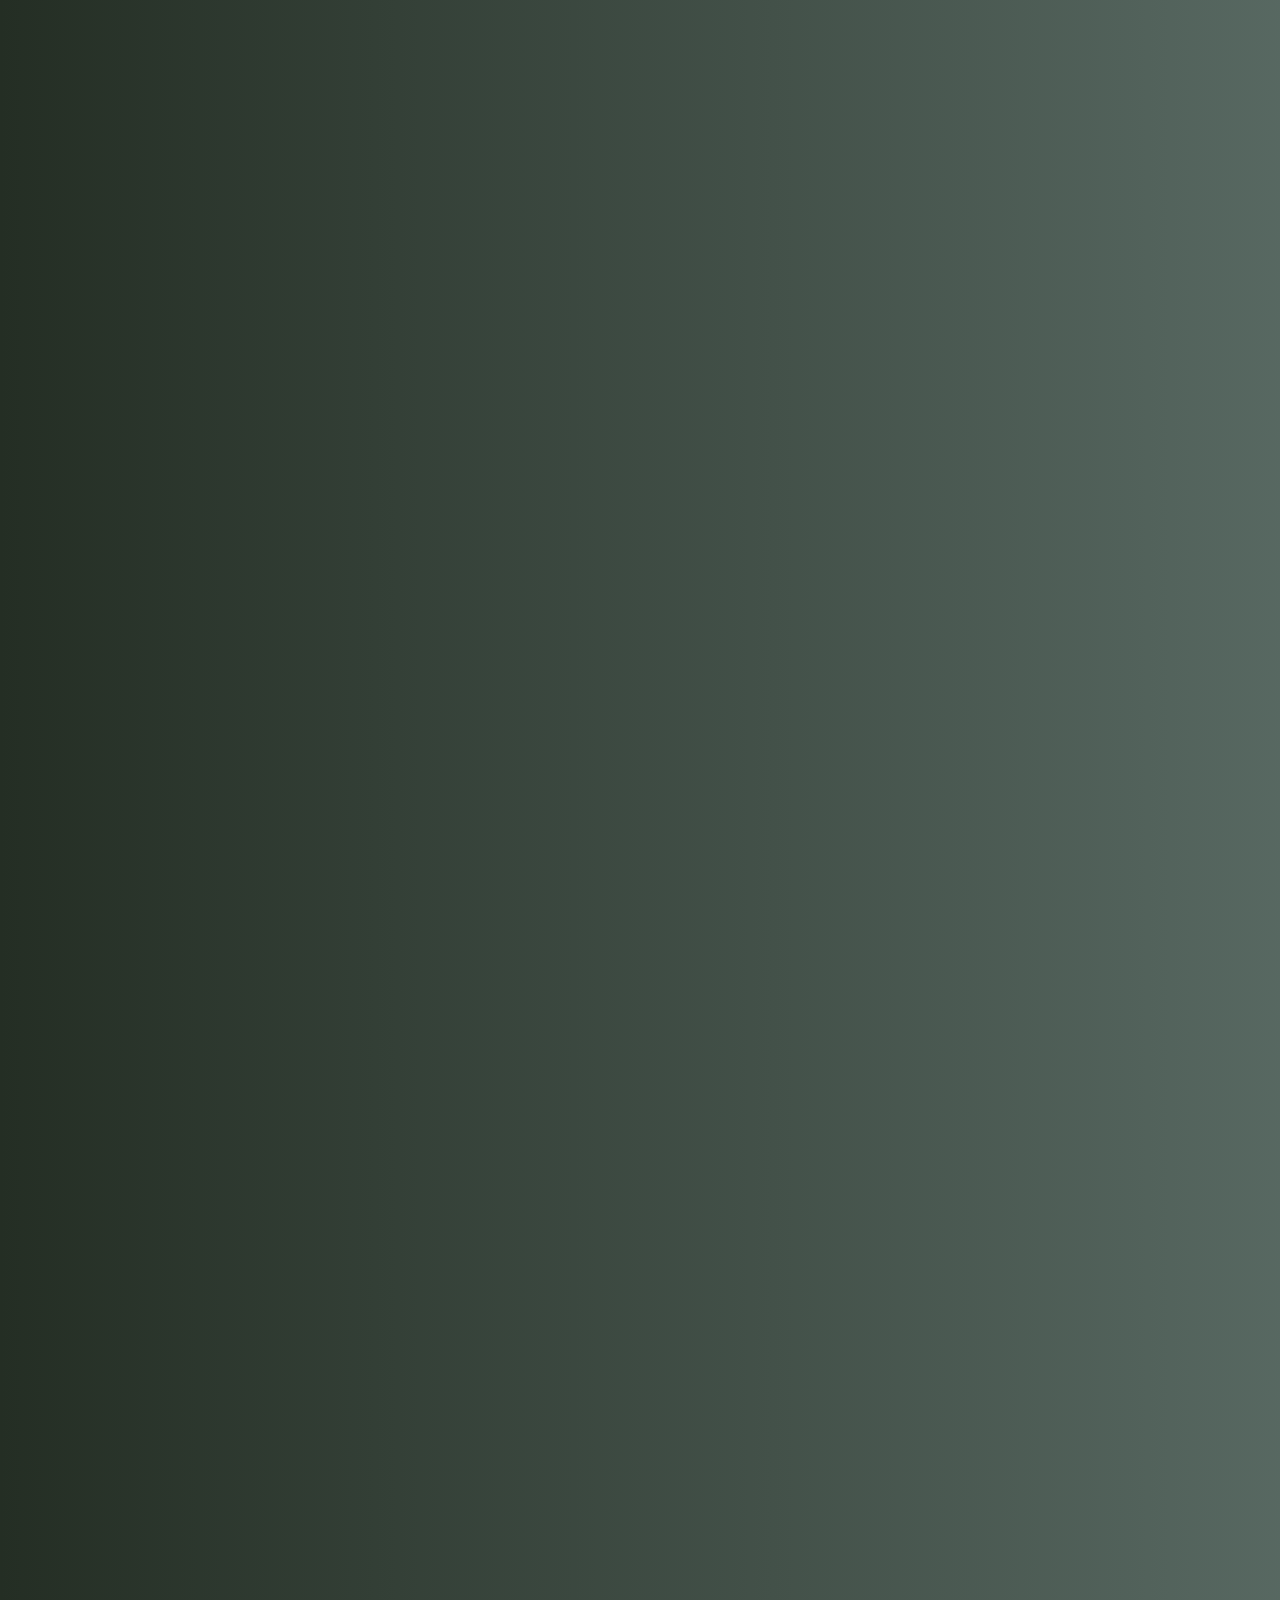
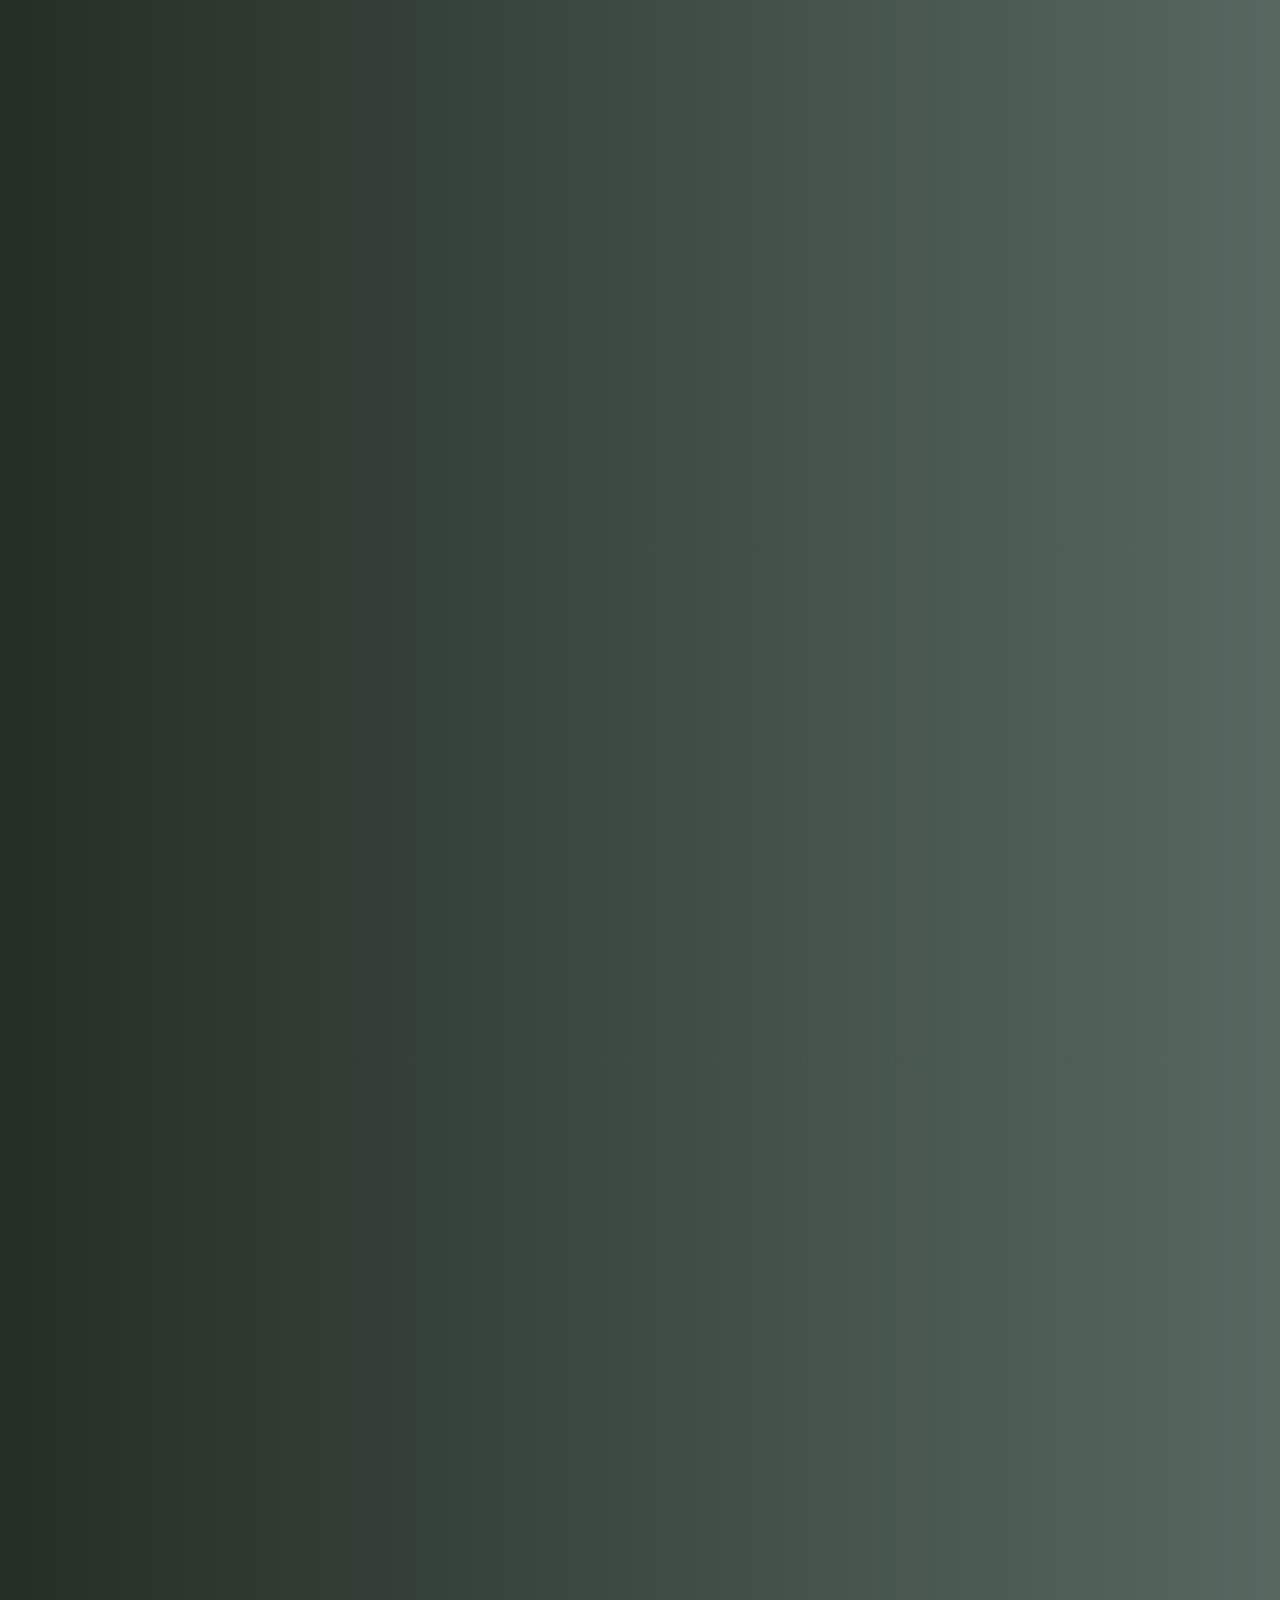
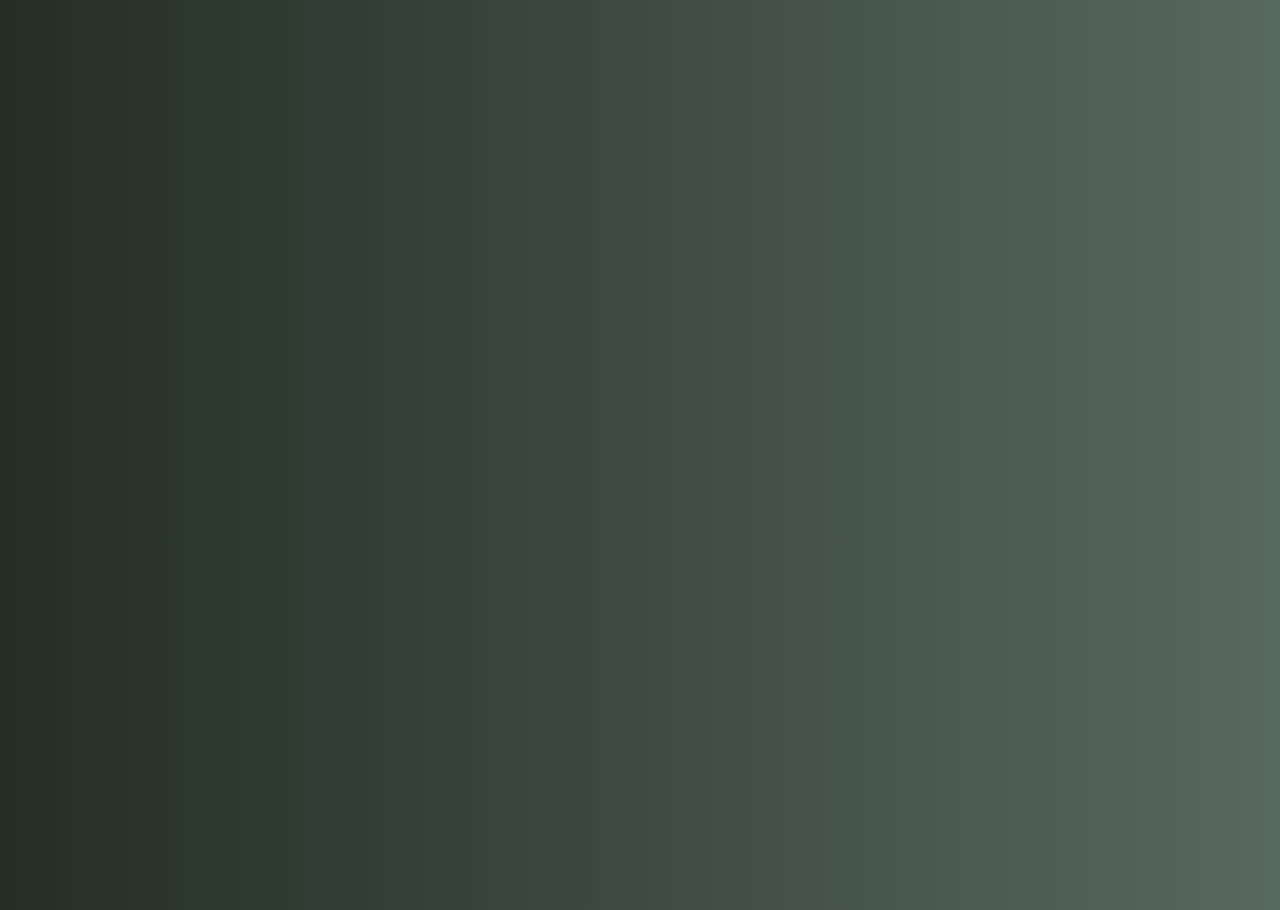
==== commit 6369b564: "Update index.html" ====
--- a/docs/index.html
+++ b/docs/index.html
@@ -44,7 +44,7 @@
                 <br><br>Throughout my time in college, I have been able to create projects about topics that I am passionate about, most notably about women’s soccer. As a collegiate soccer player myself, I know that there is a lack of research and funding in women’s soccer and have done multiple projects that focus solely on the women’s game without having it as a last minute addition to a project on sports. 
                 </p>
             </div>
-            <img src="pictureme.png" alt="Picture of Me" class="profile-pic">
+            <img src="assets/images/pictureme.png" alt="Picture of Me" class="profile-pic">
             </div>
         </section>
         
--- a/docs/CSWebsite.css
+++ b/docs/CSWebsite.css
@@ -106,7 +106,7 @@
 
 html {
     scroll-behavior: smooth;
-    background: url("assets/images/background.png");
+    background: url("assets/images/bggrad.png");
 }
 
 .navBar {
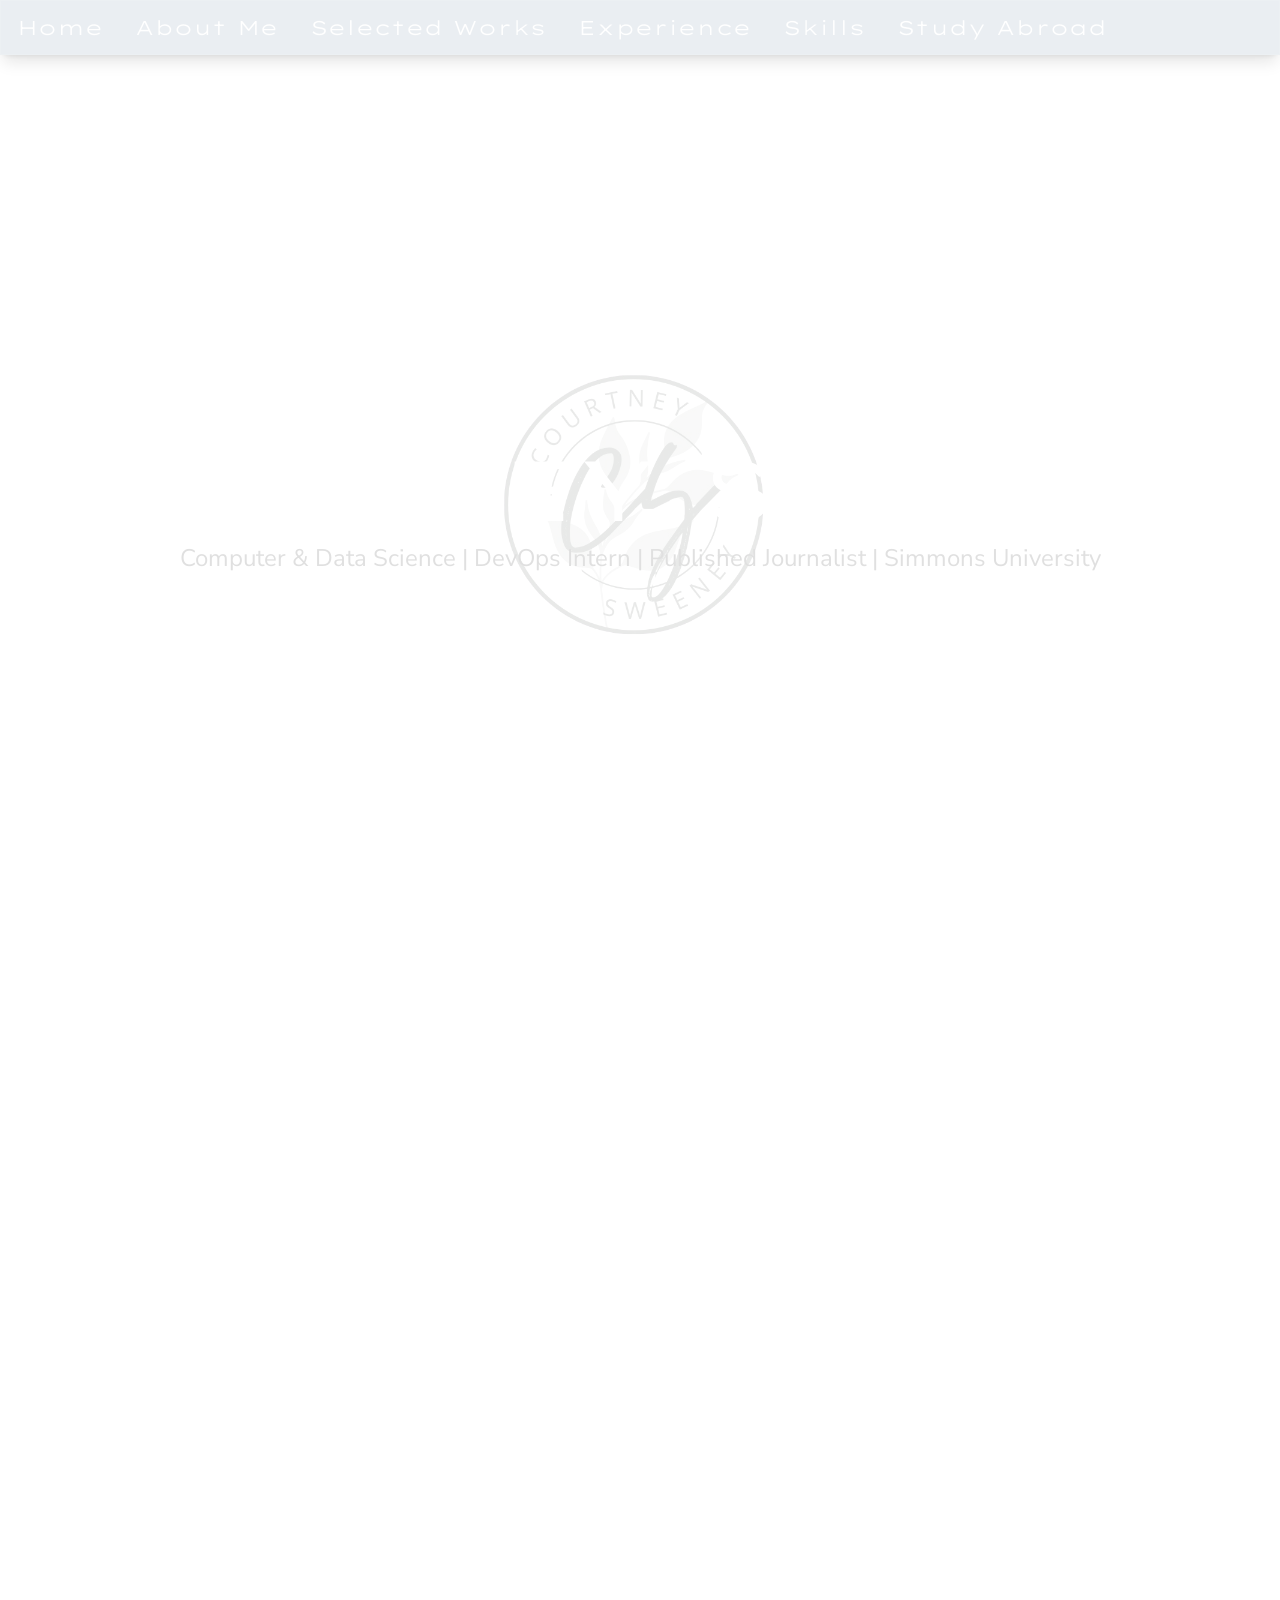
==== commit 229f8f52: "Update index.html" ====
--- a/docs/index.html
+++ b/docs/index.html
@@ -7,7 +7,7 @@
         <meta name="viewport" content="width=device-width, initial-scale=1.0">
         <title>Courtney Sweeney Portfolio</title>
         <link rel="icon" type="image/x-icon" href="assets/images/logo3.png">
-        <link rel="stylesheet" href="CSWebsite.css">
+        <link rel="stylesheet" href="assets/css/CSWebsite.css">
         <link rel="preconnect" href="https://fonts.googleapis.com">
         <link rel="preconnect" href="https://fonts.gstatic.com" crossorigin>
         <link href="https://fonts.googleapis.com/css2?family=Rammetto+One&display=swap" rel="stylesheet">
@@ -19,7 +19,7 @@
         <ul class="navBar">
             <li><a href="#name">Home</a></li>
             <li><a href="#aboutme">About Me</a></li>
-            <li><a href="#projects">Selected Works</a></li>
+            <li><a href="#work">Selected Works</a></li>
             <li><a href="#experience">Experience</a></li>
             <li><a href="#skills">Skills</a></li>
             <li><a href="#study-abroad">Study Abroad</a></li>
@@ -58,7 +58,7 @@
              <!-- Stranger Things -->
 
             <div class="card wide reveal-on-scroll">
-                <img src="updown.png" alt="Soccer Data">
+                <img src="assets/images/updown.png" alt="Soccer Data">
                 <div class="card-content">
                     <span class="category">R • Machine Learning</span>
                     <h3>Stranger Things: An Analysis of Sentiment, Location, and Character Interaction</h3>
@@ -69,7 +69,7 @@
             <!-- SPTRMGT -->
 
             <div class="card tall reveal-on-scroll">
-                <img src="sptrsmgtm.jpg" alt="Sports Management Related Image">
+                <img src="assets/images/sptrsmgtm.jpg" alt="Sports Management Related Image">
                 <div class="card-content">
                     <span class="category">Journalism • Showcase • Sports</span>
                     <h3>Simmons University Sports Management Program</h3>
@@ -80,7 +80,7 @@
             <!-- FHOCK -->
 
             <div class="card reveal-on-scroll">
-                <img src="fhock.png" alt="Soccer Data">
+                <img src="assets/images/fhock.png" alt="Soccer Data">
                 <div class="card-content">
                     <span class="category">Journalism • Showcase • Sports</span>
                     <h3>Field Hockey Feature Article</h3>
@@ -92,7 +92,7 @@
             <!-- Guitar Hero -->
 
             <div class="card tall reveal-on-scroll">
-                <img src="guitarneon2.avif" alt="Soccer Data">
+                <img src="assets/images/guitarneon2.avif" alt="Soccer Data">
                 <div class="card-content">
                     <span class="category">C++ • Object-Oriented Programming • Threads</span>
                     <h3>Guitar Hero Game</h3>
@@ -105,7 +105,7 @@
             <!-- XC -->
 
             <div class="card reveal-on-scroll">
-                <img src="trackarticle.png" alt="Soccer Data">
+                <img src="assets/images/trackarticle.png" alt="Soccer Data">
                 <div class="card-content">
                     <span class="category">Journalism • Showcase • Sports</span>
                     <h3>Track Addition Article</h3>
@@ -117,7 +117,7 @@
 
             <!-- 1. SOCCER DATA (WIDE) -->
             <div class="card wide reveal-on-scroll">
-                <img src="chelsea.jpg" alt="Soccer Data">
+                <img src="assets/images/chelsea.jpg" alt="Soccer Data">
                 <div class="card-content">
                     <span class="category">Data Science • Python • Sports</span>
                     <h3>Women's Soccer Analytics</h3>
@@ -128,10 +128,10 @@
             <!-- Markov Chains -->
 
             <div class="card reveal-on-scroll">
-                <img src="soccerball.jpg" alt="Soccer Data">
+                <img src="assets/images/soccerball.jpg" alt="Soccer Data">
                 <div class="card-content">
                     <span class="category">Linear Algebra • Markov Chains • Sports</span>
-                    <h3>The intersection of sports performance and linear algebra using markov chains</h3>
+                    <h3>The intersection of sports performance and linear algebra using Markov chains</h3>
                     <p>A project that explores how linear algebra can be applied to predict performance in women's soccer.</p>
                 </div>
             </div>
@@ -139,7 +139,7 @@
             <!-- C++ Github Tutorial -->
 
             <div class="card reveal-on-scroll">
-                <img src="c++code.avif" alt="Soccer Data">
+                <img src="assets/images/c++code.avif" alt="Soccer Data">
                 <div class="card-content">
                     <span class="category">Tutorial • Language Structure</span>
                     <h3>C++ Github Tutorial </h3>
@@ -220,7 +220,7 @@
 
         </main>
 
-    <script src="CSwebsite.js"></script>
+    <script src="assets/js/CSwebsite.js"></script>
 
     </body>
 </html>
--- a/docs/assets/css/CSWebsite.css
+++ b/docs/assets/css/CSWebsite.css
@@ -0,0 +1,773 @@
+@import url('https://fonts.googleapis.com/css2?family=Inter:wght@400;700&family=Lora:ital,wght@0,400;1,400&display=swap');
+@import url('https://fonts.googleapis.com/css2?family=Inter:wght@400;700&family=Lexend+Zetta:wght@100..900&family=Lora:ital,wght@0,400;1,400&family=Nunito+Sans:wdth,wght@75..125,200..1000&display=swap');
+* {
+            margin: 0;
+            padding: 0;
+            box-sizing: border-box;
+        }
+
+
+
+.aboutMeText {
+    padding: 20px;
+    border-radius: 4px;
+    box-shadow: 0 10px 15px -3px rgb(0 0 0 / 0.1), 0 4px 6px -4px rgb(0 0 0 / 0.1);
+    text-align: left;
+    background-color: #212921;
+    border: 1px solid rgba(255,255,255,0.05);
+    margin-right: 20px;
+    margin-left: 150px;
+    margin-top: 10px;
+}
+
+.about-content {
+            display: flex;
+            flex-direction: row;
+}
+.profile-pic {
+            flex-shrink: 0; /* Prevents image from squishing */
+            width: auto;
+            height: 400px; /* Portrait ratio */
+            object-fit: cover;
+            align-self: center;
+            border-radius: 4px; /* Slight rounded corners */
+            border: 1px solid rgba(255,255,255,0.05);
+            margin-right:150px;
+        }
+
+
+.aboutMeText p {
+    font-size: 23px;
+}
+
+.mapOfEurope {
+    height: 75vh;
+
+}
+
+#name {
+    width: 100%;
+    height: 100vh; /* Forces the section to take up the full screen height */
+    display: flex; /* Enables flexible layout */
+    justify-content: center; /* Centers horizontally (left/right) */
+    align-items: center; /* Centers vertically (up/down) */
+    color: white;
+    text-align: center; /* Ensures the text lines are centered relative to each other */
+}
+
+/* Now let's style the text inside */
+
+.hero-text {
+    position: relative; /* Creates a "boundary" for the absolute image */
+    z-index: 2; /* Ensures the text stays on top */
+}
+
+.watermark {
+    position: absolute; /* Takes the image out of the normal flow */
+    top: 50%;
+    left: 50%;
+    transform: translate(-50%, -50%); /* Perfectly centers it */
+    opacity: 0.1; /* 0.3 = 30% visible. Adjust this number (0 to 1) */
+    z-index: -1; /* Pushes it BEHIND the text */
+    width: 300px; /* Adjust size as needed */
+    height: auto;
+    animation-name: rollIn; /* The name you gave the keyframes */
+    animation-duration: 5s; /* How long the roll takes */
+}
+
+.hero-text h1 {
+    font-family: 'Lexend Zetta', sans-serif;
+    font-stretch: 200%;
+    font-size: 85px; /* Big and bold */
+    font-weight: 350;
+    margin: 0; /* Removes default spacing */
+    animation-delay: 4s;
+    animation-name: fadeIn;
+    animation-timing-function: steps(15, end);
+    animation-duration: 1s; 
+    animation-fill-mode: both;
+    overflow:hidden;
+    white-space: nowrap;
+}
+
+.hero-text .subtitle {
+    font-family: 'Nunito Sans', sans-serif;
+    font-stretch: 100%; /* 75% triggers the "Condensed" look */
+    font-weight: 400; /* Adjust boldness as needed */
+    font-size: 1.5rem;
+    font-weight: 400;
+    margin-top: 0px;
+    color: #e0e0e0; /* A slightly softer white for the subheader */
+    animation-delay: 5s;
+    animation-name: fadeIn;
+    animation-duration: 2s; 
+    animation-fill-mode: backwards;
+}
+
+html {
+    scroll-behavior: smooth;
+    background: url("assets/images/bggrad.png");
+}
+
+.navBar {
+  list-style-type: none;
+  box-shadow: 0 10px 15px -3px rgb(0 0 0 / 0.1), 0 4px 6px -4px rgb(0 0 0 / 0.1);
+  background-color: rgba(196, 206, 218, 0.35);
+  backdrop-filter: blur(20px);
+  -webkit-backdrop-filter: blur(8px);
+  border: 1px solid rgba(255, 255, 255, 0.1);
+  position: sticky;
+  top: 0;
+  margin: 0;
+  padding: 0;
+  overflow: hidden;
+  z-index: 1000;
+  animation-delay: 6s;
+  animation-name: fadeDown;
+  animation-duration: 2s; 
+  animation-fill-mode: backwards;
+}
+
+.navBar li {
+    float: left;
+    color: white;
+    font-family:'Lexend Zetta', sans-serif;
+    font-size: 20px;
+    font-weight: 300;
+    animation-delay: 6s;
+    animation-name: fadeDown;
+    animation-duration: 2s; 
+    animation-fill-mode: backwards;
+}
+
+h1 {
+    color:white;
+    font-family:'Lexend Zetta', sans-serif;
+    font-size: 60px;
+    font-weight: 300;
+}
+
+h2 {
+    color:white;
+    font-family:'Lexend Exa', sans-serif;
+    font-size: 30px;
+
+}
+
+h3 {
+    color:white;
+    font-family:'Lexend Exa', sans-serif;
+    font-size: 20px;
+
+}
+
+
+li a { 
+    display: block;
+    color: white;
+    text-align: center;
+    padding: 14px 16px;
+    text-decoration: none;
+}
+
+li a:hover {
+    color:black;
+}
+
+
+p {
+    font-family: 'Nunito Sans', sans-serif;
+    font-stretch: 100%; /* 75% triggers the "Condensed" look */
+    font-weight: 400; /* Adjust boldness as needed */
+    font-size: 1.5rem;
+    font-weight: 400;
+    margin-top: 0px;
+    color: #e0e0e0;
+}
+
+.column {
+    float: left;
+    width: 50%;
+}
+
+/* Default style for ALL countries */
+
+
+/* This styles the container for your map */
+.europe {
+    /* Visual styles (these are fine) */
+    border-radius: 0.5rem;
+    padding: 20px;
+    box-shadow: 0 10px 15px -3px rgb(0 0 0 / 0.1), 0 4px 6px -4px rgb(0 0 0 / 0.1);
+    background-color: rgba(196, 206, 218, 0.35);
+    backdrop-filter: blur(20px);
+    -webkit-backdrop-filter: blur(8px);
+    border: 1px solid rgba(255, 255, 255, 0.1);
+
+    /* --- FIXES FOR LAYOUT --- */
+    /* Use max-width and margin:auto for responsive centering */
+    max-width: 1000px; /* Adjust this value as needed */
+    margin: 10px auto 0; /* 10px top, auto left/right, 0 bottom */
+}
+
+/* This styles the SVG map itself */
+svg {
+    /* --- FIX FOR SIZING --- */
+    /* Set width to 100% to fit inside the .europe container */
+    width: 100%;
+    height: auto;
+    display: block; /* Good for consistent spacing */
+}
+
+.map-column {
+    flex: 2;
+}
+
+.info-column {
+    flex: 1;
+}
+
+.layout-container {
+    display: flex;
+    flex-direction: row;
+    align-items: flex-start;
+    gap: 20px;
+    padding: 20px;
+}
+
+.projects-container {
+    display: flex;
+    flex-direction: row;
+    justify-content: center;
+}
+
+.guitar-column {
+    padding: 20px;
+    text-align: left;
+    box-shadow: 0 10px 15px -3px rgb(0 0 0 / 0.1), 0 4px 6px -4px rgb(0 0 0 / 0.1);
+    background-color: #212921;
+    border: 5px solid rgba(255, 255, 255, 0.973);
+    margin-right: 25px;
+    margin-left: 150px;
+    margin-top: 10px;
+}
+
+.guitar-column ul {
+    margin-left: 30px;
+    font-family: 'Nunito Sans', sans-serif;
+    font-stretch: 100%; /* 75% triggers the "Condensed" look */
+    font-weight: 400; /* Adjust boldness as needed */
+    font-size: 1.5rem;
+    font-weight: 400;
+    color:white; 
+}
+
+.guitar-column h2 {
+    text-align: left;
+    margin-bottom: 5px;
+    font-family: 'Lexend Zetta', sans-serif;
+    font-stretch: 200%;
+    font-size: 30px; /* Big and bold */
+    font-weight: 350;
+}
+
+.guitar-column h3 {
+    text-align: left;
+    margin-bottom: 5px;
+    font-family: 'Lexend Zetta', sans-serif;
+    font-stretch: 200%;
+    font-size: 20px; /* Big and bold */
+    font-weight: 350;
+}
+
+.guitar-column p {
+    font-size: 20px;
+    font-weight: bold;
+    margin-bottom: 5px;
+    font-family: 'Lexend Zetta', sans-serif;
+    font-stretch: 200%;
+    font-size: 20px; /* Big and bold */
+    font-weight: 350;
+}
+
+.soccer-column {
+    padding: 20px;
+    text-align: left;
+    box-shadow: 0 10px 15px -3px rgb(0 0 0 / 0.1), 0 4px 6px -4px rgb(0 0 0 / 0.1);
+    background-color: #212921;
+    border: 5px solid rgba(255, 255, 255, 0.973);
+    margin-right: 150px;
+    margin-left: 25px;
+    margin-top: 10px;
+}
+
+.soccer-column p {
+    font-size: 20px;
+    font-weight: bold;
+    margin-bottom: 5px;
+    font-family: 'Lexend Zetta', sans-serif;
+    font-stretch: 200%;
+    font-size: 20px; /* Big and bold */
+    font-weight: 350;
+}
+
+.soccer-column h2 {
+    text-align: left;
+    margin-bottom: 5px;
+    font-family: 'Lexend Zetta', sans-serif;
+    font-stretch: 200%;
+    font-size: 30px; /* Big and bold */
+    font-weight: 350;
+}
+
+.soccer-column h3 {
+    text-align: left;
+    margin-bottom: 5px;
+    font-family: 'Lexend Zetta', sans-serif;
+    font-stretch: 200%;
+    font-size: 20px; /* Big and bold */
+    font-weight: 350;
+}
+
+.soccer-column ul {
+    font-family: 'Nunito Sans', sans-serif;
+    font-stretch: 100%; /* 75% triggers the "Condensed" look */
+    font-weight: 400; /* Adjust boldness as needed */
+    font-size: 1.5rem;
+    color: white;
+    margin-bottom: 5px;
+    margin-left: 30px;
+    
+}
+
+
+.language-tag {
+    font-family: 'Nunito Sans', sans-serif;
+    font-stretch: 75%; /* 75% triggers the "Condensed" look */
+    font-weight: 400; /* Adjust boldness as needed */
+    display: inline-block; /* Allows for padding and background */
+    background-color: rgba(125, 133, 143, 0.2);
+    backdrop-filter: blur(50px);
+    -webkit-backdrop-filter: blur(8px); 
+    color: white;
+    padding: 4px 10px;
+    border-radius: 4px;
+    font-size: 20px;
+    font-weight: bold; 
+    margin-right: 7px; 
+    margin-top: 15px;
+    margin-left: 5px;
+}
+
+.guitar {
+    width: 25%;
+    height: auto;
+}
+
+.soccerBall {
+    width: 20%;
+    height: auto;
+    margin-top: 10px;
+    margin-bottom: 10px;
+}
+
+.m19 {
+    position: relative;
+    font-weight: 400;
+    font-size: 4em;
+    font-family: 'Nunito Sans', sans-serif;
+    font-stretch: 75%; /* 75% triggers the "Condensed" look */
+    font-weight: 400; /* Adjust boldness as needed */
+    font-style: normal;
+}
+
+.m19 .text-wrapper {
+    position: relative;
+    display: inline-block;
+    padding-top: 0.2em;
+    padding-right: 0.05em;
+    padding-bottom: 0.1em;
+    overflow: hidden;
+}
+
+.m19 .letter {
+    transform-origin: 50% 100%;
+    display: inline-block;
+    line-height: 1em;
+}
+/* Main timeline container */
+.timeline {
+    position: relative;
+    max-width: 100%; /* Allow it to be wider */
+    margin: 0; /* Give it some space on the sides */
+}
+
+/* The vertical timeline bar */
+.timeline::after {
+    content: '';
+    position: absolute;
+    width: 3px;
+    background-color: white;
+    top: 0;
+    bottom: 0;
+    left: 30px; /* Position the line on the left */
+    margin-left: 145px;
+}
+
+/* Container holding the content */
+.container {
+    padding: 10px 0; /* Adjusted padding */
+    padding-left: 80px; /* Space it away from the line */
+    position: relative;
+    background-color: inherit;
+    width: 100%; /* Make it take the full width */
+}
+
+/* The circle on the timeline */
+.container::after {
+    content: '';
+    position: absolute;
+    width: 25px;
+    height: 25px;
+    /* Position it over the timeline bar */
+    left: 160px; 
+    box-shadow: 0 10px 15px -3px rgb(0 0 0 / 0.1), 0 4px 6px -4px rgb(0 0 0 / 0.1);
+    background-color: rgba(196, 206, 218, 0.35);
+    backdrop-filter: blur(20px);
+    -webkit-backdrop-filter: blur(8px); 
+    border: 4px solid #ffffff;
+    top: 15px;
+    border-radius: 50%;
+    z-index: 1;
+}
+
+/* The arrow pointing to the timeline bar */
+.container::before {
+    content: " ";
+    height: 0;
+    position: absolute;
+    top: 22px;
+    width: 0;
+    z-index: 1;
+    left: 220px; /* Position it between the box and the line */
+    border: medium solid white;
+    border-width: 10px 10px 10px 0;
+    border-color: transparent white transparent transparent;
+}
+
+
+/* The actual content box */
+.content { /* Corrected the typo from .cnotent */
+    padding: 20px 30px;
+    margin-left: 150px;
+    margin-right: 150px;
+    height: auto;
+    overflow: visible;
+    position: relative;
+    text-align: left;
+    box-shadow: 0 10px 15px -3px rgb(0 0 0 / 0.1), 0 4px 6px -4px rgb(0 0 0 / 0.1);
+    background-color: #212921;
+    border: 1px solid rgba(255,255,255,0.05);
+    border-radius: 4px;
+}
+
+.content ul {
+    list-style-position: inside;
+    padding-left: 20px; 
+}
+
+.content li {
+    display: list-item;
+    margin-top: 5px;
+    color: white;
+    font-family: 'Nunito Sans', sans-serif;
+    font-stretch: 100%; /* 75% triggers the "Condensed" look */
+    font-weight: 400; /* Adjust boldness as needed */
+    font-size: 20px;
+}
+
+.content h2 {
+    text-align: left;
+    font-family: 'Nunito Sans', sans-serif;
+    font-stretch: 150%; /* 75% triggers the "Condensed" look */
+    font-weight: 500; /* Adjust boldness as needed */
+}
+
+.content p {
+    font-size: 20px;
+    font-style: italic;
+}
+
+.left-justify-text {
+    text-align: left;
+}
+
+
+#aboutme h1 {
+   margin-left: 150px;
+}
+
+#experience h1 {
+   margin-top: 100px;
+   margin-left: 150px;
+   margin-bottom: 15px;
+}
+
+#projects h1 {
+    margin-top: 100px;
+    margin-bottom:25px;
+    margin-left: 150px;
+}
+
+#skills h1 {
+    margin-top: 100px;
+    margin-bottom:25px;
+    margin-left: 150px;
+}
+
+#published h1{
+    margin-top: 100px;
+    margin-bottom:25px;
+    margin-left: 150px;
+}
+
+.sprts-mgmt {
+    padding: 20px;
+    text-align: left;
+    box-shadow: 0 10px 15px -3px rgb(0 0 0 / 0.1), 0 4px 6px -4px rgb(0 0 0 / 0.1);
+    background-color: #212921;
+    border: 5px solid rgba(255, 255, 255, 0.973);
+    margin-right: 150px;
+    margin-left: 150px;
+    margin-top: 10px;
+}
+
+
+.published-container {
+    display: flex;
+    flex-direction: row;
+    justify-content: center;
+}
+
+#study-abroad h1 {
+    margin-top: 100px;
+    margin-bottom:25px;
+    margin-left: 150px;
+}
+
+.study-abroad-container {
+    padding: 20px;
+    text-align: left;
+    box-shadow: 0 10px 15px -3px rgb(0 0 0 / 0.1), 0 4px 6px -4px rgb(0 0 0 / 0.1);
+    background-color: #212921;
+    border: 1px solid rgba(255,255,255,0.05);
+    margin-right: 150px;
+    margin-left: 150px;
+    margin-top: 10px;
+    margin-bottom: 150px;
+    border-radius: 4px;
+}
+
+@keyframes rollIn {
+  0% {
+    opacity: 1;
+    transform: translate(-100vw, -50%) rotate(-360deg) scale(1.5);; 
+  }
+  50% {
+    opacity: 1;
+    transform: translate(-50%, -50%) rotate(0deg) scale(1.5); 
+    size: 150%;
+  }
+  100% {
+    opacity: 0.1;
+    transform: translate(-50%, -50%) rotate(0deg) scale(1); 
+  }
+}
+
+@keyframes fadeUp {
+    0% {
+        opacity: 0;
+        transform: translateY(50px);
+    }
+    100% {
+        opacity: 1;
+        transform: translateY(0px);
+    }
+}
+
+@keyframes fadeDown {
+    0% {
+        opacity: 0;
+        transform: translateY(-100px);
+    }
+    100% {
+        opacity: 1;
+        transform: translateY(0px);
+    }
+}
+
+@keyframes typing {
+    from {width: 0%}
+    to {width: 100%}
+}
+
+/* The cursor line */
+#typing-text::after {
+  content: "|";
+  opacity: 0;            /* 1. Hide it initially */
+  animation: blink 1s infinite;
+  animation-delay: 4s;   /* 2. Wait 4s before blinking starts */
+}
+
+/* The blink animation */
+@keyframes blink {
+  0%, 100% { opacity: 1; }
+  50% { opacity: 0; }
+}
+
+@keyframes fadeIn {
+    0% {
+        opacity: 0;
+    }
+    100% {
+        opacity: 1;
+    }
+
+}
+
+ .reveal-on-scroll {
+            opacity: 0;
+            transform: translateY(30px);
+            transition: all 0.8s cubic-bezier(0.16, 1, 0.3, 1);
+        }
+
+.reveal-on-scroll.is-visible {
+            opacity: 1;
+            transform: translateY(0);
+}
+
+
+ .portfolio-section {
+            padding: 50px 10% 150px 10%;
+        }
+        
+        .section-header {
+            font-family: 'Lexend Zetta', sans-serif;
+            font-size: 3rem;
+            margin-bottom: 50px;
+            color: white;
+            border-bottom: 1px solid rgba(255,255,255,0.1);
+            padding-bottom: 20px;
+        }
+
+        .grid-container {
+            display: grid;
+            /* FORCE 3 Columns on desktop to ensure Bento shape */
+            grid-template-columns: repeat(3, 1fr);
+            grid-auto-rows: 350px; /* Fixed height for rows */
+            gap: 20px;
+            grid-auto-flow: dense; /* Magically fills gaps */
+        }
+
+        /* --- BENTO SIZING CLASSES --- */
+        .wide { grid-column: span 2; }
+        .tall { grid-row: span 2; }
+        .big  { grid-column: span 2; grid-row: span 2; }
+
+        /* Mobile Reset: 1 column for everything */
+        @media (max-width: 900px) {
+            .grid-container {
+                grid-template-columns: 1fr;
+                grid-auto-rows: auto; /* Let content dictate height */
+            }
+            .wide, .tall, .big {
+                grid-column: span 1;
+                grid-row: span 1;
+            }
+        }
+
+        /* --- 7. CARD DESIGN --- */
+        .card {
+            position: relative;
+            background-color: var(--card-bg);
+            border-radius: 4px;
+            overflow: hidden;
+            cursor: pointer;
+            text-decoration: none;
+            color: white;
+            border: 1px solid rgba(255,255,255,0.05);
+            /* Ensure the card itself transitions smoothly */
+            transition: transform 0.3s ease, box-shadow 0.3s ease;
+        }
+        
+        .card:hover {
+            z-index: 10; /* Pop on top */
+            box-shadow: 0 10px 30px rgba(0,0,0,0.5);
+        }
+
+        /* Image styling */
+        .card img {
+            width: 100%;
+            height: 100%;
+            object-fit: cover;
+            opacity: 0.7;
+            transition: transform 0.6s ease, opacity 0.6s ease;
+        }
+
+        /* Content Overlay */
+        .card-content {
+            position: absolute;
+            bottom: 0;
+            left: 0;
+            width: 100%;
+            padding: 30px;
+            box-sizing: border-box;
+            background: linear-gradient(to top, rgba(0,0,0,0.95), transparent);
+            transform: translateY(10px);
+            transition: transform 0.4s ease;
+        }
+
+        .category {
+            font-size: 0.7rem;
+            text-transform: uppercase;
+            font-family: 'Lexend Zetta', sans-serif;
+            letter-spacing: 2px;
+            color: var(--accent-color);
+            margin-bottom: 10px;
+            display: inline-block;
+            background: rgba(0,0,0,0.6);
+            padding: 4px 8px;
+            border-radius: 4px;
+            backdrop-filter: blur(4px);
+        }
+
+        .card h3 {
+            font-family: 'Lexend Zetta', sans-serif;
+            font-size: 1.4rem;
+            margin-bottom: 5px;
+            line-height: 1.2;
+            transform: translateX(0);
+            transition: transform 0.4s ease;
+        }
+        
+        .card p {
+            font-size: 0.9rem;
+            color: #bbb;
+            margin-top: 8px;
+            line-height: 1.4;
+            opacity: 0.8;
+        }
+
+        /* Hover Effects */
+        .card:hover img {
+            transform: scale(1.05);
+            opacity: 0.4;
+        }
+
+        .card:hover .card-content {
+            transform: translateY(0);
+        }
+
+        .card:hover h3 {
+            transform: translateX(10px);
+        }
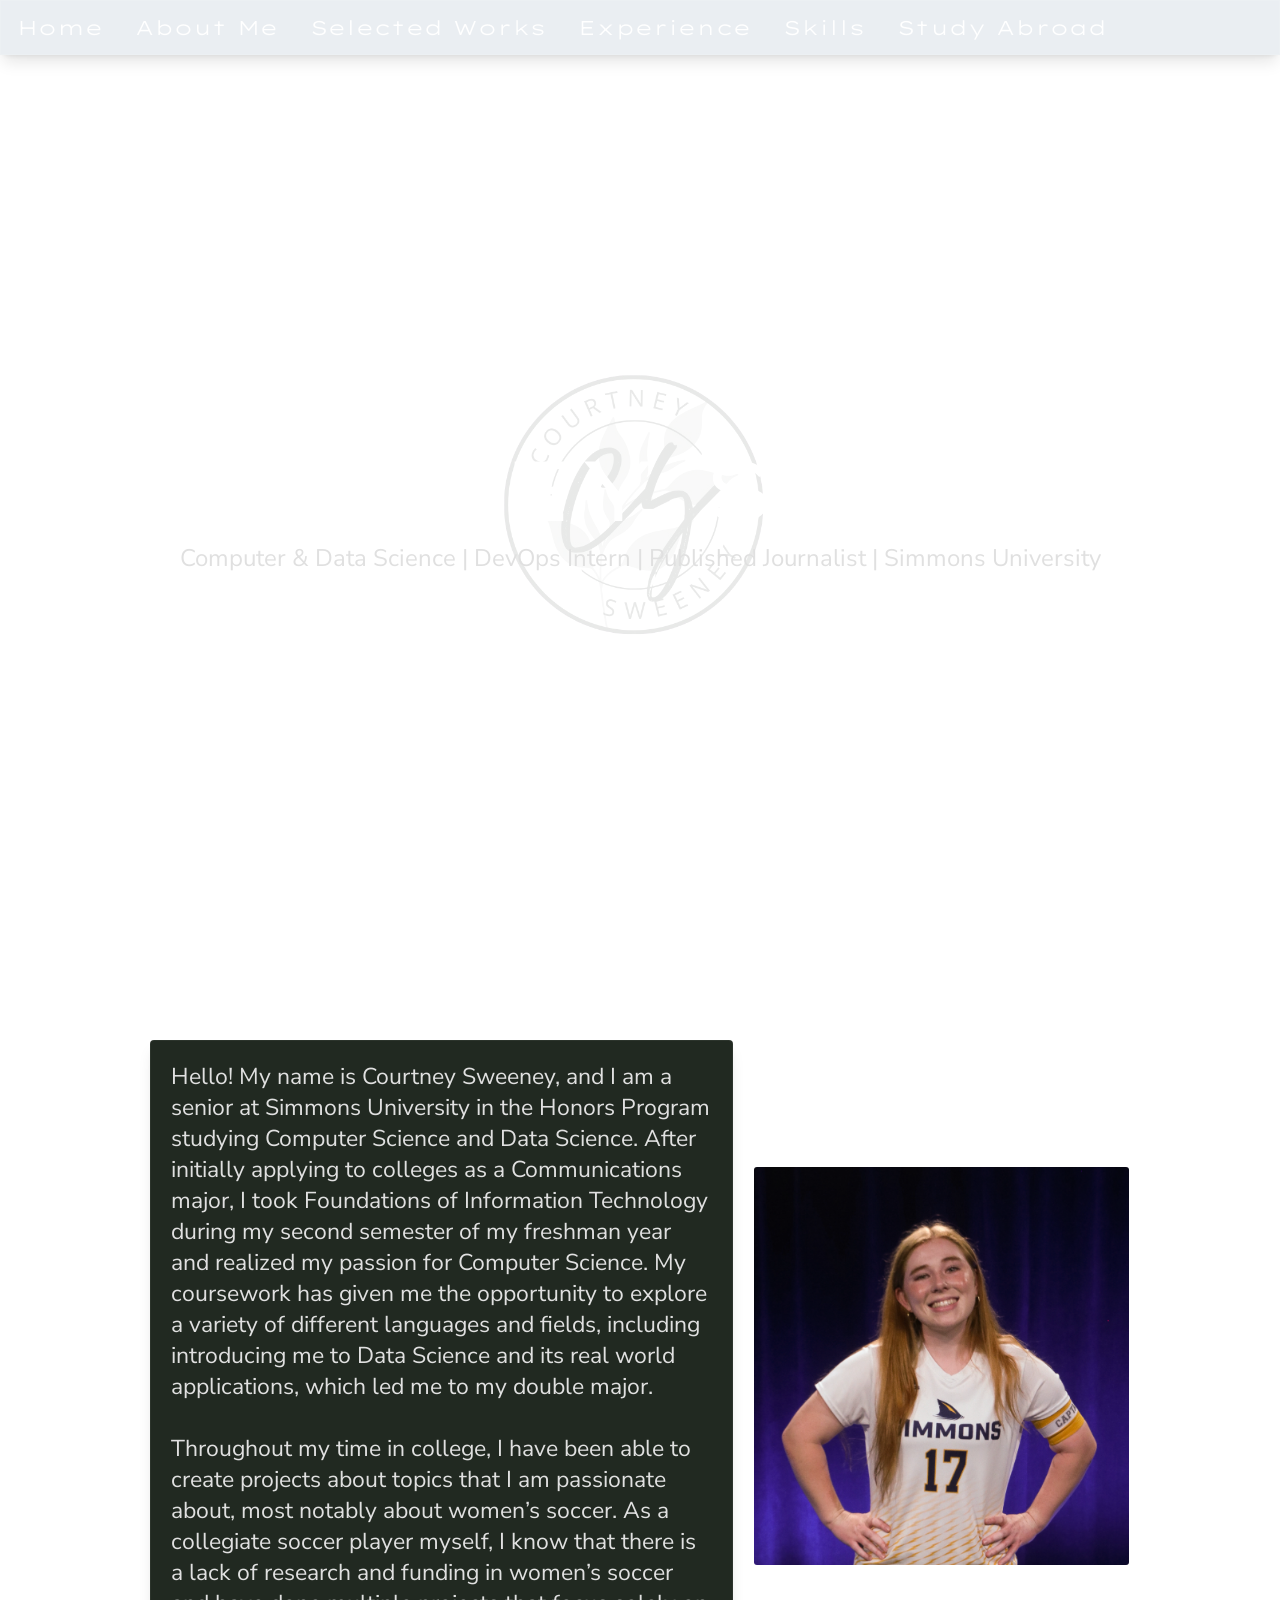
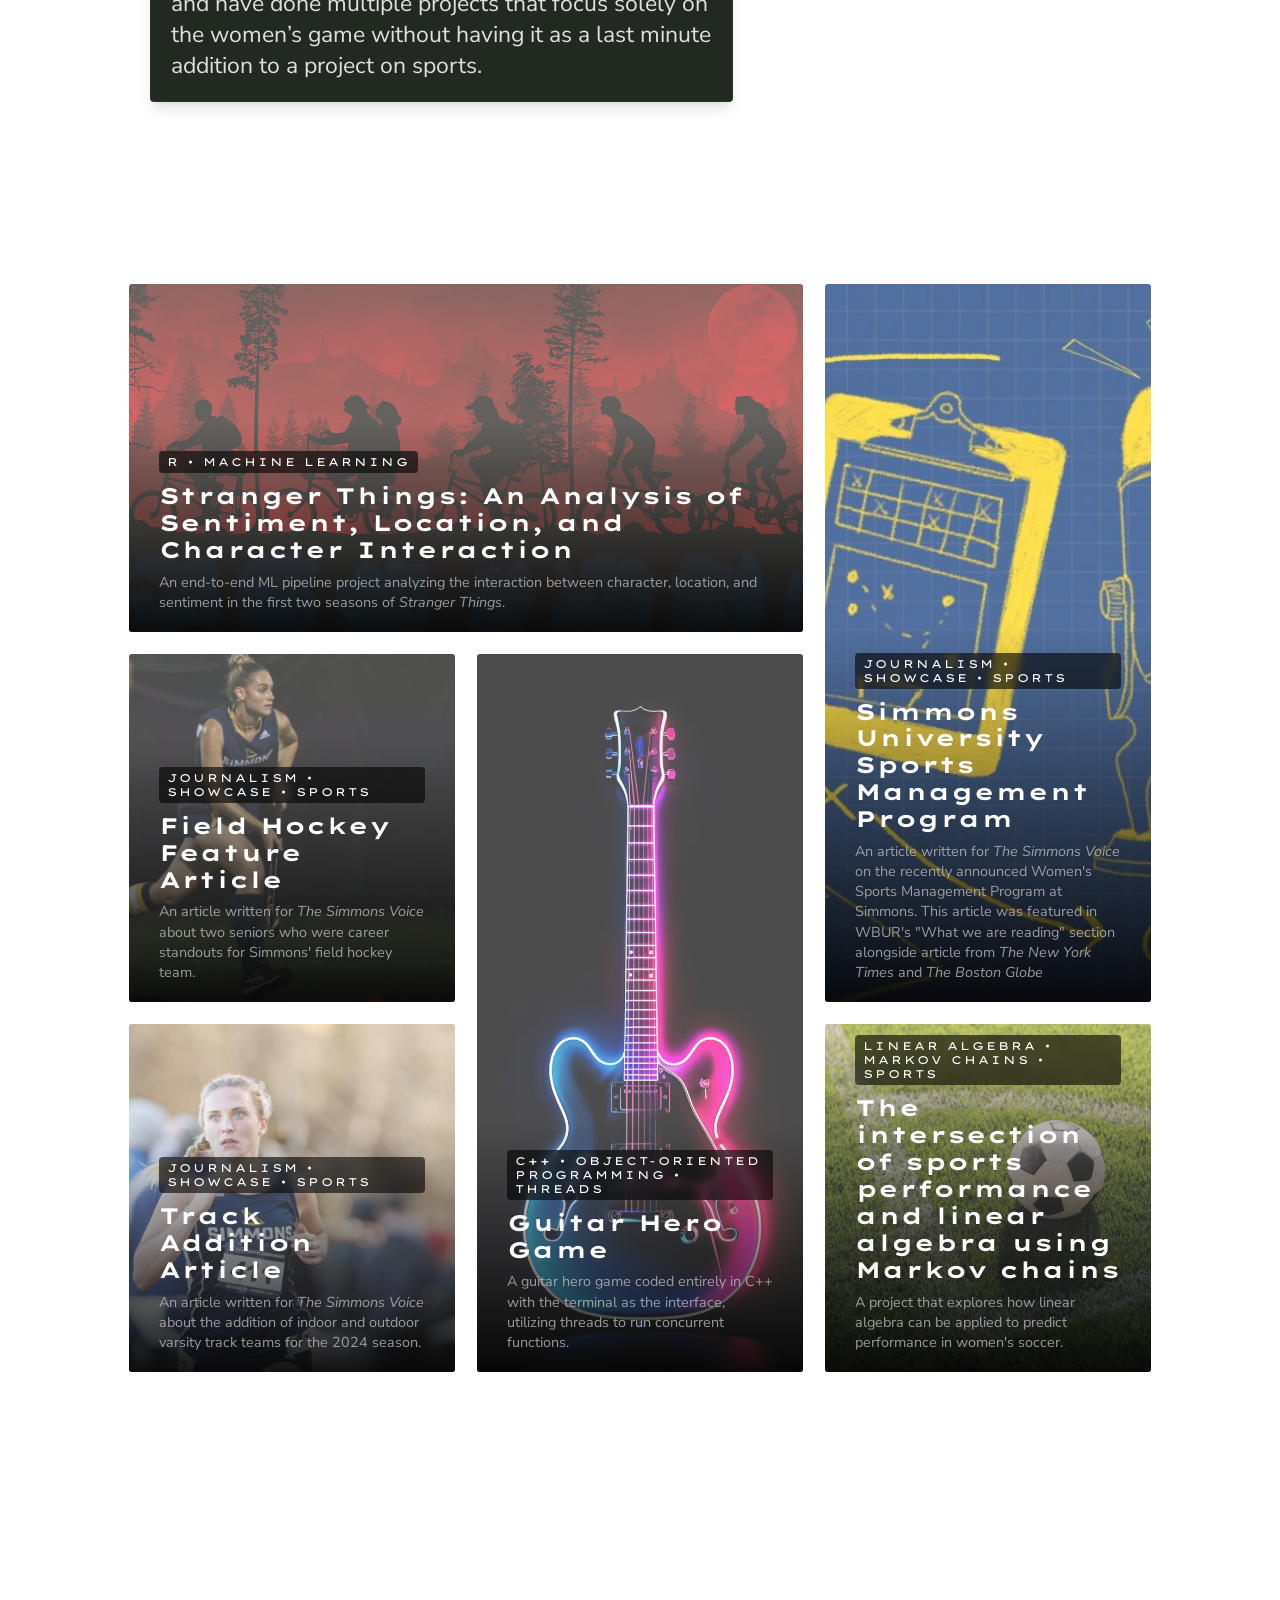
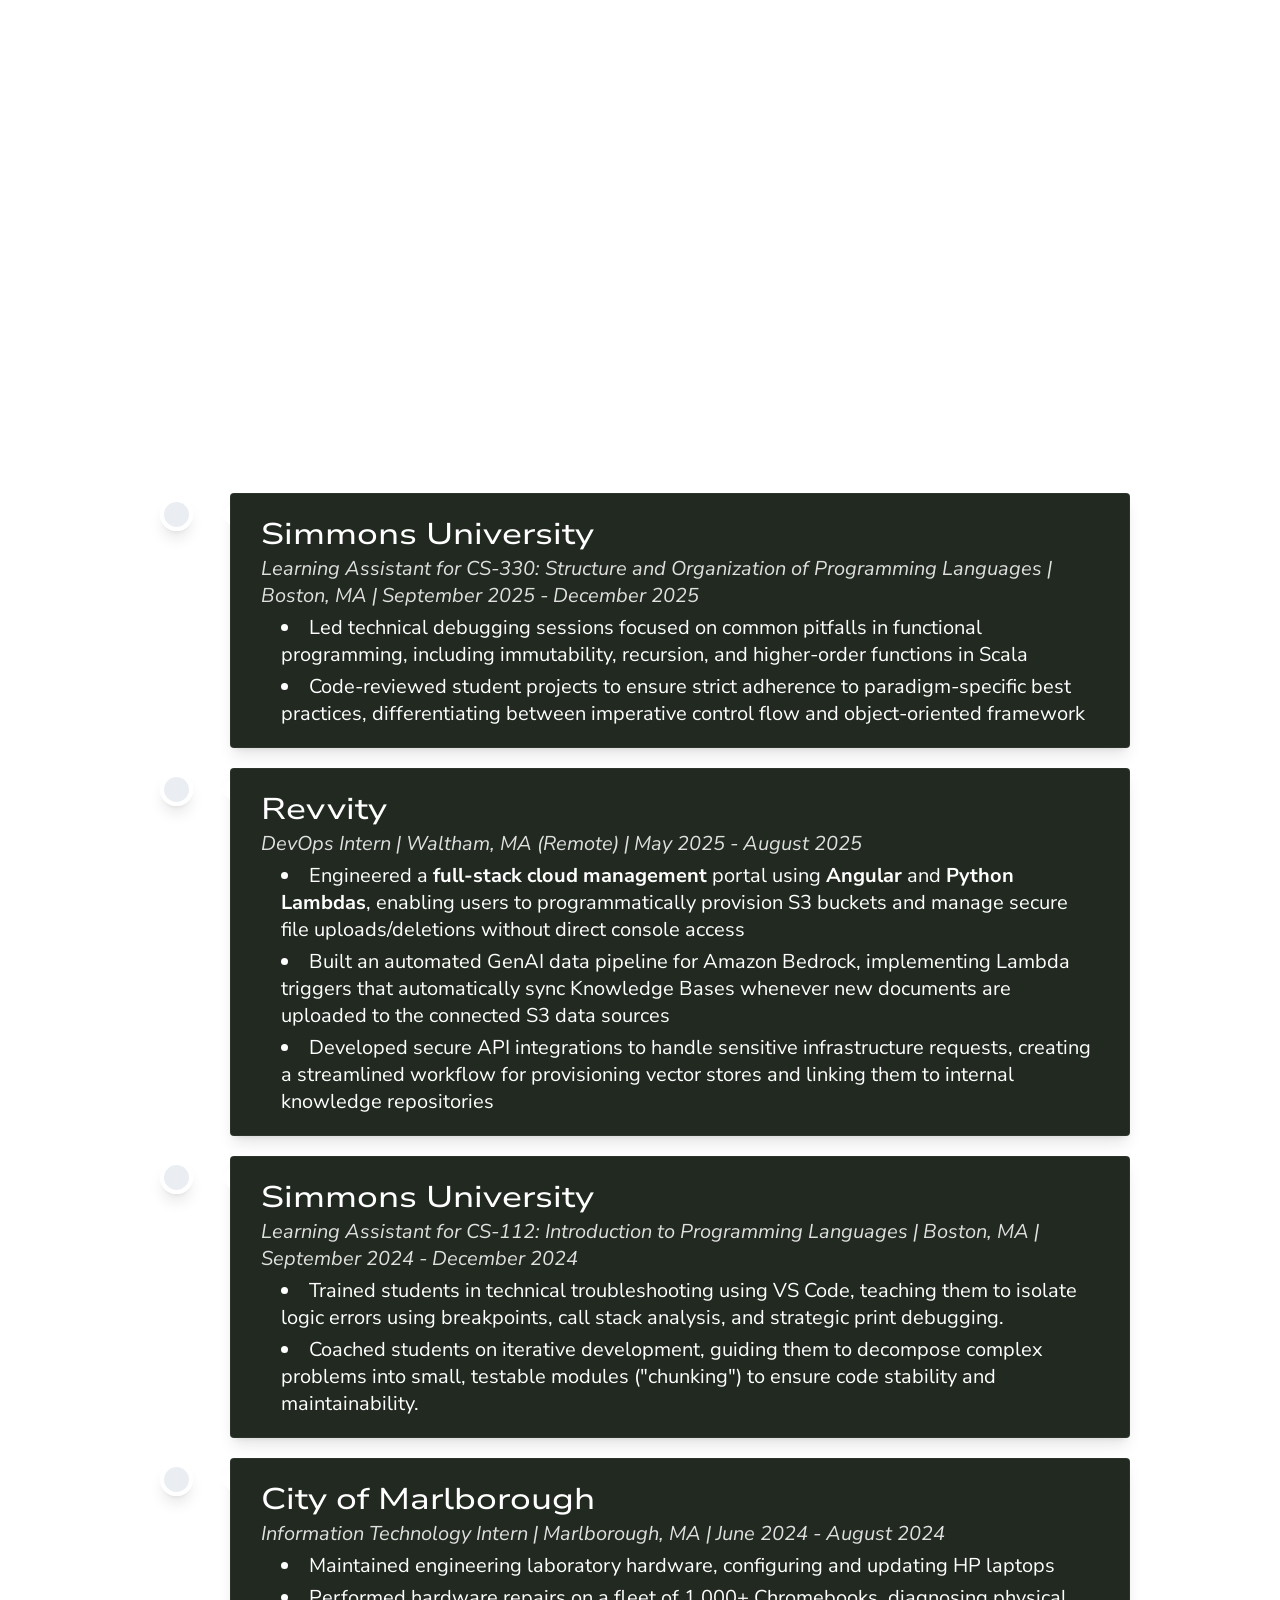
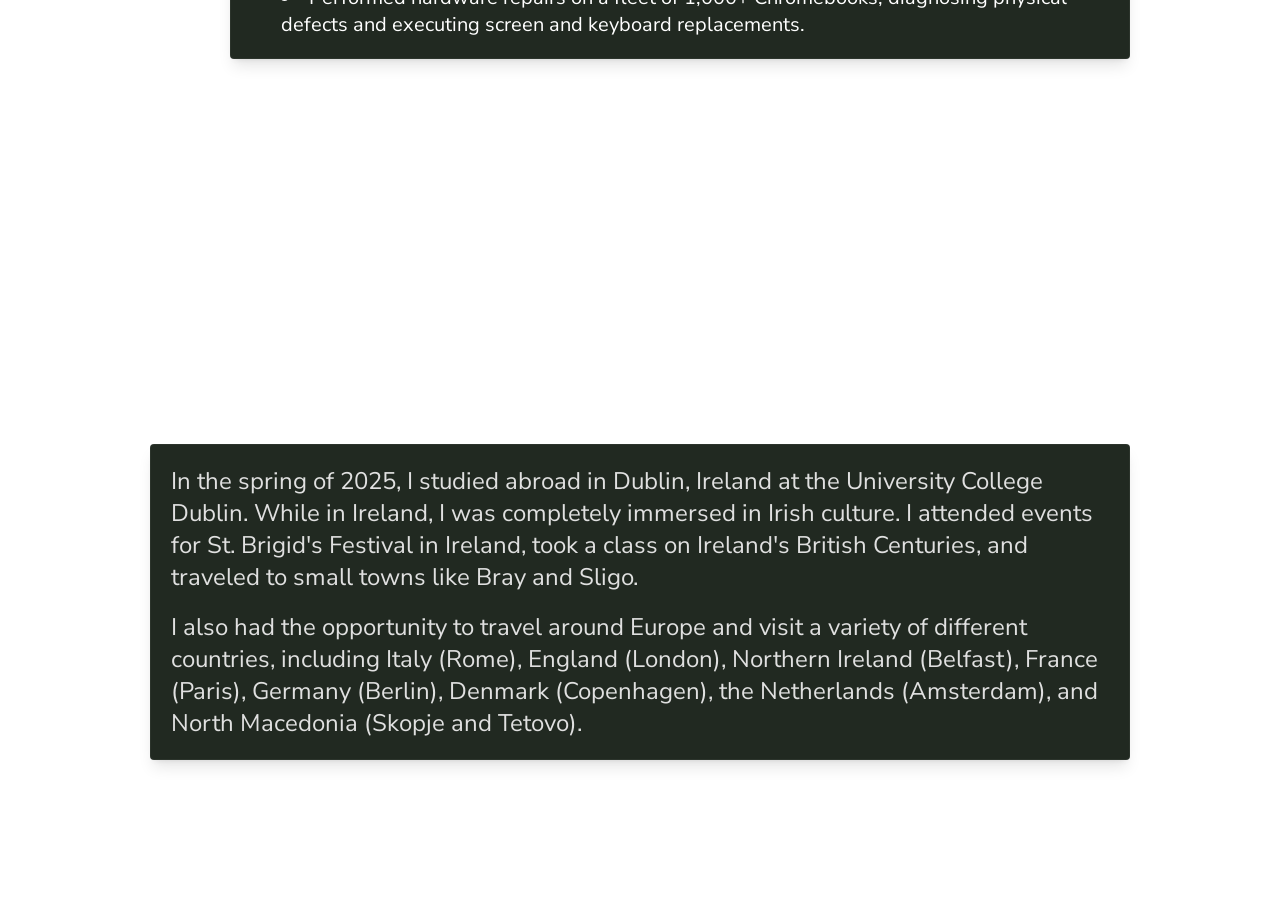
==== commit f544fee1: "Update index.html" ====
--- a/docs/index.html
+++ b/docs/index.html
@@ -220,7 +220,7 @@
 
         </main>
 
-    <script src="assets/js/CSwebsite.js"></script>
+    <script src="assets/js/CSWebsite.js"></script>
 
     </body>
 </html>
